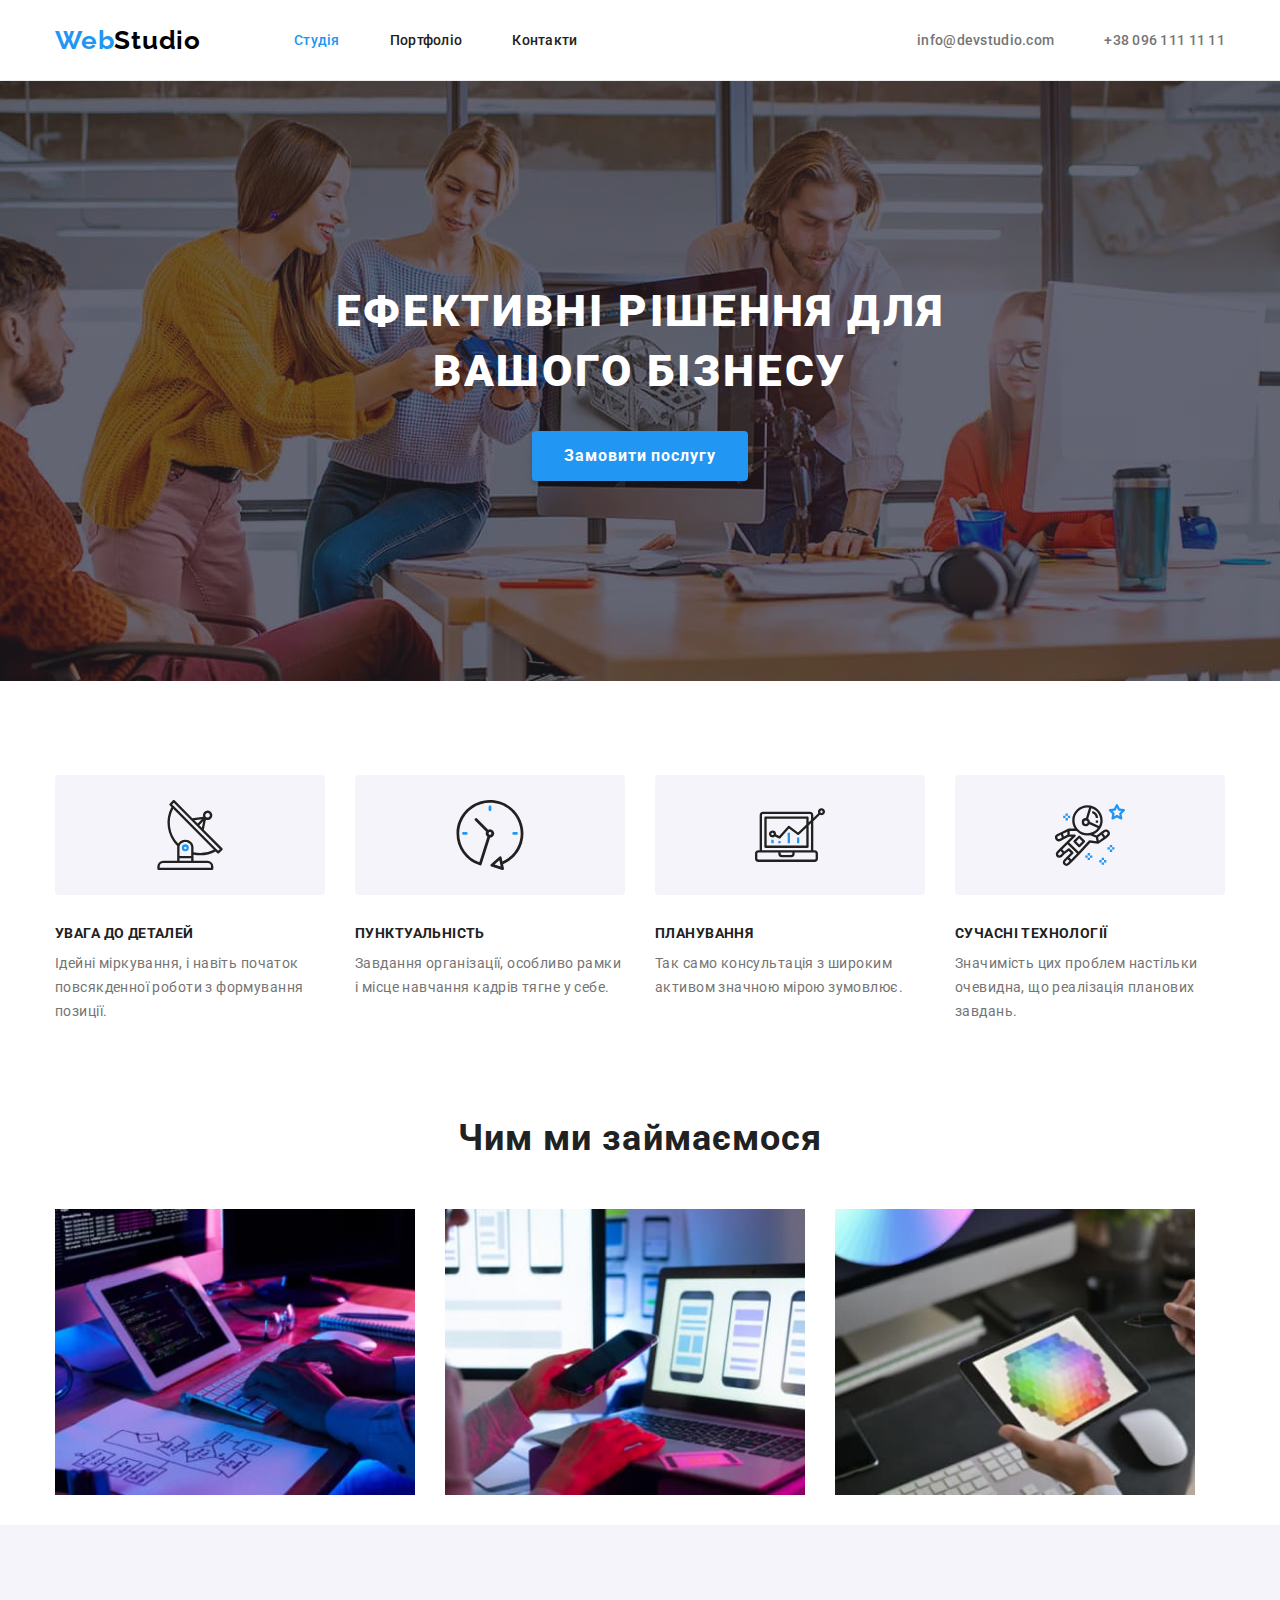
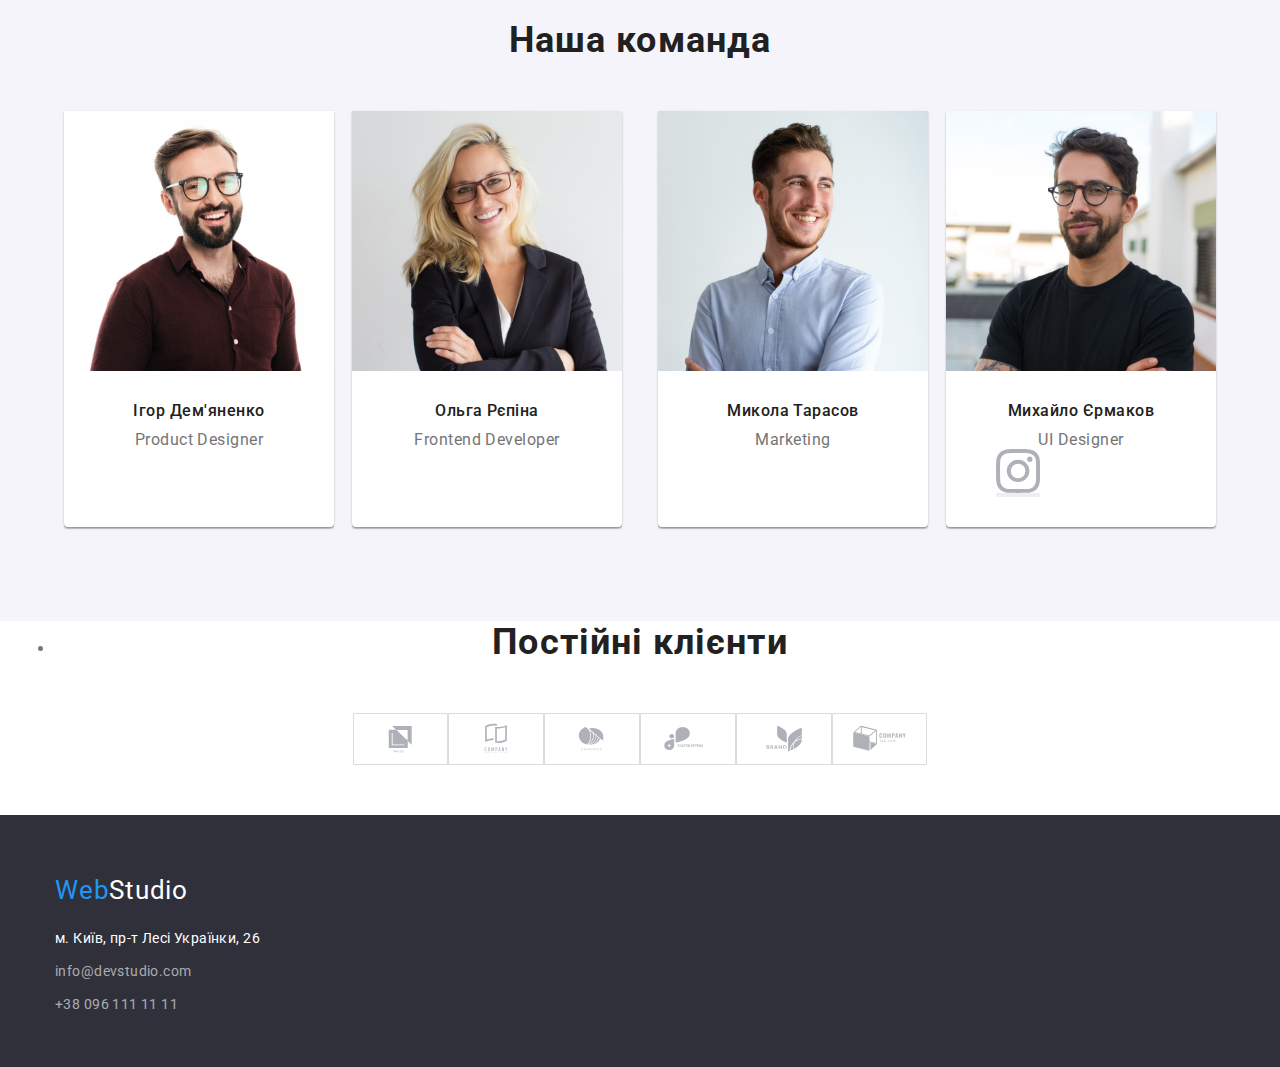
==== index.html @ 3eaad66e "ушел домой" ====
<!DOCTYPE html>
<html lang="uk">

<head>
    <meta charset="UTF-8">
    <meta http-equiv="X-UA-Compatible" content="IE=edge">
    <meta name="viewport" content="width=device-width, initial-scale=1.0">
    <title>home-work4</title>

    <link rel="preconnect" href="https://fonts.googleapis.com">
    <link rel="preconnect" href="https://fonts.gstatic.com" crossorigin>
    <link
        href="https://fonts.googleapis.com/css2?family=Raleway:wght@700&family=Roboto:wght@400;500;700;900&display=swap"
        rel="stylesheet">
    <link rel="stylesheet"
        href="https://cdnjs.cloudflare.com/ajax/libs/modern-normalize/1.1.0/modern-normalize.min.css">
    <link rel="stylesheet" href="./css/styles.css" />
</head>

<body>
    <!-- Шапка та навігація -->
    <header class="header">
        <div class="container header-container">
            <nav class="header-nav">
                <a class="header-logo link" href="index.html">
                    Web<span class="header-studio link">Studio</span>
                </a>
                <ul class="site-nav list">
                    <li class="item"><a class="header-list-link header-link link list-aktive-link kurent"
                            href="./">Студія</a></li>
                    <li class="item"><a class="header-list-link header-link link list-aktive-link"
                            href="./portfolio.html">Портфоліо</a></li>
                    <li class="item"><a class="header-list-link header-link link list-aktive-link"
                            href="#contakts">Контакти</a></li>
                </ul>
            </nav>
            <ul class="header-contakt list">
                <li class="item "> <a class="header-mail-link header-list-link item header-link link list-aktive-link"
                        href="mail:info@devstudio.com"> info@devstudio.com</a></li>
                <li class="item"> <a class="header-tel-link header-list-link item  header-link link list-aktive-link"
                        href="tel:+380961111111">+38 096 111 11
                        11</a></li>
            </ul>
        </div>
    </header>
    <main>
        
        <section class="hero">
<div class="geroy">
            <h1 class="hero-title">Ефективні рішення для вашого бізнесу</h1>
            <button class="hero-buton button carts-button" type="button">Замовити послугу</button>
    </div>
            </div>
        </section>
        <section class="about section">
            <div class="container">
                <ul class="about-list list">
                    <li class="item list-item icon-antenna">
                        <h3 class="about-list-text">УВАГА ДО ДЕТАЛЕЙ</h3>
                        <p class="about-list-text2">Ідейні міркування, і навіть початок повсякденної роботи з формування
                            позиції.</p>
                    </li>
                    <li class="item list-item icon-clock">
                        <h3 class="about-list-text">ПУНКТУАЛЬНІСТЬ</h3>
                        <p class="about-list-text2">Завдання організації, особливо рамки і місце навчання кадрів тягне у
                            себе.</p>
                    </li>
                    
                    <li class="item list-item icon-diagram">
                        <h3 class="about-list-text">ПЛАНУВАННЯ</h3>
                        <p class="about-list-text2">Так само консультація з широким активом значною мірою зумовлює.</p>
                    </li>
                    <li class="item list-item icon-astronaut">
                        <h3 class="about-list-text">СУЧАСНІ ТЕХНОЛОГІЇ</h3>
                        <p class="about-list-text2">Значимість цих проблем настільки очевидна, що реалізація планових
                            завдань.</p>
                    </div> 
                </li>
                </ul>
        </section>
        <section class="devaise ">
            <div class="container">
                <h2 class="name-comands-text">Чим ми займаємося</h2>
                <ul class=" list">
                    <li class="devaise-list-text">
                        <div class="img">
                        <img class="devaise-list-img" src="./images/img1.jpg" alt="робота за комп'ютером" width="370"
                            height="294">
                    </div>
                    <div class="img">
                        <img class="devaise-list-img" src="./images/img2.jpg" alt="синхронізація ПК і тел" width="370"
                            height="294">
                    </div>
                    <div class="img">
                        <img class="devaise-list-img" src="./images/img3.jpg" alt="спектр" width="370" height="294">
                        </div>
                    </li>
                </ul>
            </div>
        </section>
        <section class="name-comands section">
            <div class="container">
                <h2 class="name-comands-text">Наша команда</h2>
                <ul class="name-comands-list list">
                    <li class="name-comands-programist">
                        <img class="name-comands-img" src="./images/Designer.jpg" alt="перший-член-команди" width="270">
                        <div class="container-commands-cart">
                            <h3 class="name-programist">Ігор Дем'яненко</h3>
                            <p class="name-profesion icon">Product Designer</p>
                        </div>

                    </li>
                

                
                    <li class="name-comands-programist">
                        <img class="name-comands-img" src="./images/Developer.jpg" alt="другий-член-команди"
                            width="270">
                        <div class="container-commands-cart">
                            <h3 class="name-programist">Ольга Рєпіна</h3>
                            <p class="name-profesion">Frontend Developer</p>
                        </div>
                    </li>
               


                
                    <li>
                    <li class="name-comands-programist">
                        <img class="name-comands-img" src="./images/Marketing.jpg" alt="третій-член-команди"
                            width="270">
                        <div class="container-commands-cart">
                            <h3 class="name-programist">Микола Тарасов</h3>
                            <p class="name-profesion">Marketing</p>
                        </div>
                    </li>
                

                
                    <li class="name-comands-programist">
                        <img class="name-comands-img" src="./images/UI-Designer.jpg" alt="четвертий-член-команди" width="270">
                        <div class="container-commands-cart">
                            <h3 class="name-programist">Михайло Єрмаков</h3>
                            <p class="name-profesion">UI Designer</p>
                            <ul>
                            <button class="buton">
                                <svg class="buton-icon">
                                    <use href="./images/sotset.svg#iconinstagram-2"></use>
                                </svg>
                            </button>
                        </ul>
                        </div>
                    </li>
                </ul>
            </div>
        </section>
        
<section>
    <div class="container">
        
    <li>
        <h2 class="name-comands-text">Постійні клієнти</h2>
    </li>
    <ul class="client-list list">
    <li class="item">
        <img src="./images/Client 1.svg" alt="">
    </li>
    <li class="item">
        <img src="./images/Client 2.svg" alt="">
    </li>
    <li class="item">
        <img src="./images/Client 3.svg" alt="">
    </li>
    <li class="item">
        <img src="./images/Client 4.svg" alt="">
    </li>
    <li class="item">
        <img src="./images/Client 5.svg" alt="">
    </li>
    <li class="item">
        <img src="./images/Client 6.svg" alt="">
    </li>
    
</ul>
</div>
</section>

    </main>
    <footer class="footer">
        <div class="container">
            <a class="footer-logo link" href="index.html">
                Web<span class="footer-logo-studio">Studio</span>
            </a>
            <address id="contakts" class="footer-adres">
                <ul class="footer-ul list">
                    <li class="item"><a class="footer-list-item list-aktive-link link"
                            href="https://goo.gl/maps/NmpcZfHMNgNycroPA">м.
                            Київ,
                            пр-т Лесі Українки, 26</a></li>
                    <li class="item"><a class="footer-item list-aktive-link link"
                            href="mail:info@devstudio.com">info@devstudio.com</a>
                    </li >
                    <li class="item" ><a class="footer-item list-aktive-link link" href="tel:+380961111111">+38 096 111 11 11</a></li>
                </ul>
            </address>
        </div>
    </footer>
</body>

</html>
---- css/styles.css ----
:root {
  --bg-header-color: #fff;
  --text-section-footer-color: #fff;
  --bg-color: #f5f5f5;
  --bg-screan-footer-color: #2f303a;
  --focus-color: #2196f3;
  --accent-color: #2196f3;
  --o-nas-color: #757575;
  --title-text-color: #212121;
  --comands-color: #f5f4fa;
  --logo-studia-color: #0000;
  --header-studio-color: #000000;
   --border-cards-color: #EEEEEE;
  }
 body {
   font-family: 'Roboto' , sans-serif ;
   background-color: #fff;
   color: #757575;
  }
/* header */
.list {
  list-style-type: none;
  padding: 0;
  margin: 0;
}
.container{
  padding-left: 15px;
  padding-right: 15px;
  width: 1200px;
  margin-left: auto;
  margin-right: auto;
}
h1, h2, h3, p {
  margin-top: 0;
  margin-bottom: 0;
}
.header {
  border-bottom: 1px solid #ECECEC;
}
  .header-nav{
display: flex;
align-items:center ;

  }
 
.header-container {
  display: flex;
align-items:center ;
}

.header-contakt {
  display: flex;
  margin-left: auto;
}

.header-contakt .item + .item {
  margin-left: 50px;
}
.site-nav{
  display: flex;
  margin-left: 93px;
}
.site-nav .item + .item{
 
  margin-left: 50px;
}
.site-nav .header-list-link {
  display: block;
 padding-top: 32px;
 padding-bottom: 32px;
}


.button {
  cursor: pointer;
}
.header-logo {
  font-family: "Raleway", sans-serif;
  font-weight: 700;
  font-size: 26px;
  line-height: calc(31 / 26);
  letter-spacing: 0.03em;
  color: var(--accent-color);
}

.header-studio {
  color: var(--header-studio-color);
}
.link {
  text-decoration: none;
}
img {
    display: block;
    max-width: 100%;
    height: auto;
}

.section {
  padding-top: 94px;
  padding-bottom: 94px;
}
.header-list-link {
  font-weight: 500;
  font-size: 14px;
  line-height: calc(16 / 14);
  letter-spacing: 0.02em;
  color: var(--title-text-color);
}
.list-aktive-link:hover,
.list-aktive-link:focus {
  color: var(--focus-color);
}
.kurent {
  color: var(--focus-color);
}

.header-tel-link {
  font-weight: 500;
  font-size: 14px;
  line-height: calc(16 / 14);
  letter-spacing: 0.02em;
  color: var(--o-nas-color);
}
.header-mail-link {
  font-weight: 500;
  font-size: 14px;
  line-height: calc(16 / 14);
  letter-spacing: 0.02em;
  color: var(--o-nas-color); */
}
/* Заголовок */
.hero {
  text-align: center;
  padding-top: 200px;
  padding-bottom: 200px;
 background: var(--bg-screan-footer-color);

    height: 600px;
    max-width: 1600px;
    margin-left: auto;
    margin-right: auto;
    background-position: center;
    background-repeat: no-repeat;
    background-image: linear-gradient(rgba(47, 48, 58, 0.4),rgba(47, 48, 58, 0.4)),url(../images/geroy.jpg)
}
.hero-title {
  width: 694px;
  margin: 0 auto;
  margin-bottom: 30px;
  font-weight: 900;
  font-size: 44px;
  line-height: calc(60 / 44);
  letter-spacing: 0.06em;
  text-transform: uppercase;
  color: var(--bg-header-color);
}
.hero-buton {
  padding: 10px 32px;
  font-weight: 700;
  font-size: 16px;
  line-height: 30px;
  align-items: center;
  letter-spacing: 0.06em;
  color: #FFFFFF;
  background: #2196F3;
  box-shadow: 0px 4px 4px rgba(0, 0, 0, 0.15);
  border-radius: 4px;
  border: none;
}

/* УВАГА ДО ДЕТАЛЕЙ */

.about-list{
display: flex;

}
.about-list .item:not(:last-child) {
margin-right: 30px;
}
.about-list .item{
  flex-basis: calc((100% - 90px) / 3);
}
.list-item::before{
display:block;
content:"" ;
height: 120px;
background-size: 70px;
background-repeat: no-repeat;
background-position: center;
background-color: #F5F4FA;
border-radius: 4px;
margin-bottom: 30px;
}
.icon-antenna::before{
  background-image:url(../images/antenna\ 1.svg)
}
.icon-clock::before{
  background-image: url(../images/clock\ 1.svg);
}
.icon-diagram::before{
  background-image: url(../images/diagram\ 1.svg);
}
.icon-astronaut::before{
  background-image: url(../images/astronaut\ 1.svg);
}
.about-list-text {
  margin-bottom: 10px;
  font-weight: 700;
  font-size: 14px;
  line-height: calc(16 / 14);
  letter-spacing: 0.03em;
  text-transform: uppercase;
  color: var(--title-text-color);
}
.about-list-text2 {
  margin-top: 0px;
  font-weight: 400;
  font-size: 14px;
  line-height: calc(24 / 14);
  letter-spacing: 0.03em;
 color:var(--o-nas-color)
  /* Чим ми займаємося */
}
.devaise-lis {
  font-weight: 700;
  font-size: 36px;
  line-height: calc(42 / 36);
  text-align: center;
  letter-spacing: 0.03em;
  color: var(--title-text-color);
}
.img {
margin-right: 30px;
box-sizing: border-box;
}
/* Наша команда */
.name-comands{
  background:var(--comands-color)
}

.name-comands-text {
  margin-bottom: 50px;
  height: 42px;
  font-weight: 700;
  font-size: 36px;
  line-height: calc(42 / 36);
  text-align: center;
  letter-spacing: 0.03em;
  color: var(--title-text-color);
}
.devaise-list-text{
  display: flex;
}

.name-comands-list {
  display: flex;
  justify-content: space-around;
  flex-direction: row;
}
.devaise-list-img{
  padding-bottom: 30px;
}
.container-commands-cart{
padding: 30px 10px;
}

.name-programist {
  margin-bottom: 10px;
  font-weight: 500;
  font-size: 16px;
  line-height: calc(19 / 16);
  text-align: center;
  letter-spacing: 0.03em;
  color: var(--title-text-color);
}
.name-profesion {
  font-size: 16px;
  line-height: calc(19 / 16);
  text-align: center;
  letter-spacing: 0.03em;
  color: var(--o-nas-color);
}
.name-comands-img{
}
.name-comands-programist {
  width: 270px;
  background: var(--bg-header-color);
  box-shadow: 0px 1px 3px rgba(0, 0, 0, 0.12), 0px 1px 1px rgba(0, 0, 0, 0.14),
    0px 2px 1px rgba(0, 0, 0, 0.2);
  border-radius: 0px 0px 4px 4px;
}
/* footer */
.footer {
  height: 252px;
  padding-top: 60px;
  padding-bottom: 60px;
  background: var(--bg-screan-footer-color);
}
.footer-logo {
  
  font-size: 26px;
  line-height: calc(31 / 26);
  letter-spacing: 0.03em;
  color: var(--accent-color);

}
.footer-logo-studio {
  color: var(--bg-header-color);
}
.footer-ul{
  list-style-type: none;
  padding: 0;
  margin: 0;
}
.footer-ul .item + .item {
  margin-top: 9px;
}
.footer-adres {
  margin-top: 20px;
}
.footer-list-item {
   font-style: normal;
  font-weight: 400;
  font-size: 14px;
  line-height: calc(24 / 14);
  letter-spacing: 0.03em;
  color: var(--text-section-footer-color);
}
.footer-item {
  font-style: normal;
  font-weight: 400;
  font-size: 14px;
  line-height: 24px;
  letter-spacing: 0.03em;
  color: rgba(255, 255, 255, 0.6);
}

/* Поттфолио */
.portfolio-blok{
  display: flex;
  flex-wrap: wrap;
}
.portholio-item {
  max-width: calc((100% - 60px)/3);
  margin-right: 30px;
}
.portholio-item:nth-child(n+4) {
  margin-top: 30px;
}
.portholio-item:nth-child(3n){
   margin-right: 0;
}


.visually-hidden {
    position: absolute;
    white-space: nowrap;
    width: 1px;
    height: 1px;
    overflow: hidden;
    border: 0;
    padding: 0;
    clip: rect(0 0 0 0);
    clip-path: inset(50%);
    margin: -1px;
  }
  .client-list{
  display: flex;
  justify-content: space-around;
  width: 575px;
  margin-bottom: 50px;
  margin-left: auto;
  margin-right: auto;
    

    }
    .button-portholio{
padding: 6px 22px;
border-radius: 4px;
border: none;
    }
 
.button-portholio:hover,
.button-portholio:focus {
    background-color: var(--focus-color);
    color: var(--bg-header-color);
    box-shadow: 0px 3px 1px rgba(0, 0, 0, 0.1), 0px 1px 2px rgba(0, 0, 0, 0.08), 0px 2px 2px rgba(0, 0, 0, 0.12);
    
}

.button-portholio {
    padding: 6px 22px;
    background-color: var(--comands-color);
    border-radius: 4px;
    border: none;
    font-weight: 500;
    font-size: 16px;
    line-height: 1.62;
    text-align: center;
    letter-spacing: 0.03em;
    color: var(--title-text-color);
    }
    {
  .all 
    padding: 6px 25px;
  }
.carts-button:hover,
.carts-button:focus {
  color: var(--bg-header-color);
  background: var(--accent-color);
  background: #188CE8;
  box-shadow: 0px 4px 4px rgba(0, 0, 0, 0.15);
  border-radius: 4px;
box-shadow: 0px 4px 4px rgba(0, 0, 0, 0.15);
border-radius: 4px
}
.commands-list-item {
  background-color: var(--bg-header-color);
  box-shadow: 0px 1px 3px rgba(0, 0, 0, 0.12), 0px 1px 1px rgba(0, 0, 0, 0.14),
    0px 2px 1px rgba(0, 0, 0, 0.2);
  border-radius: 0px 0px 4px 4px;
}
.container-cards{

 padding: 20px 24px;
 border: 1px solid var(--border-cards-color);
  border-top: none;
}
.poster-text {
  margin-bottom: 4px;
  font-weight: 700;
  font-size: 18px;
  line-height: calc(36 / 18);
  letter-spacing: 0.06em;
  color: var(--title-text-color);
}
.poster-text2 {
  font-size: 16px;
  line-height: calc(30 / 16);
  letter-spacing: 0.03em;
  color: var(--o-nas-color);
}
.flex-container{
  display: flex;
  padding: 300px;
}
.buton{
  padding: 0;
  border: none;
}
.buton-icon{
  width: 44px;
  height: 44px;
  background: #FFFFFF;
  
}
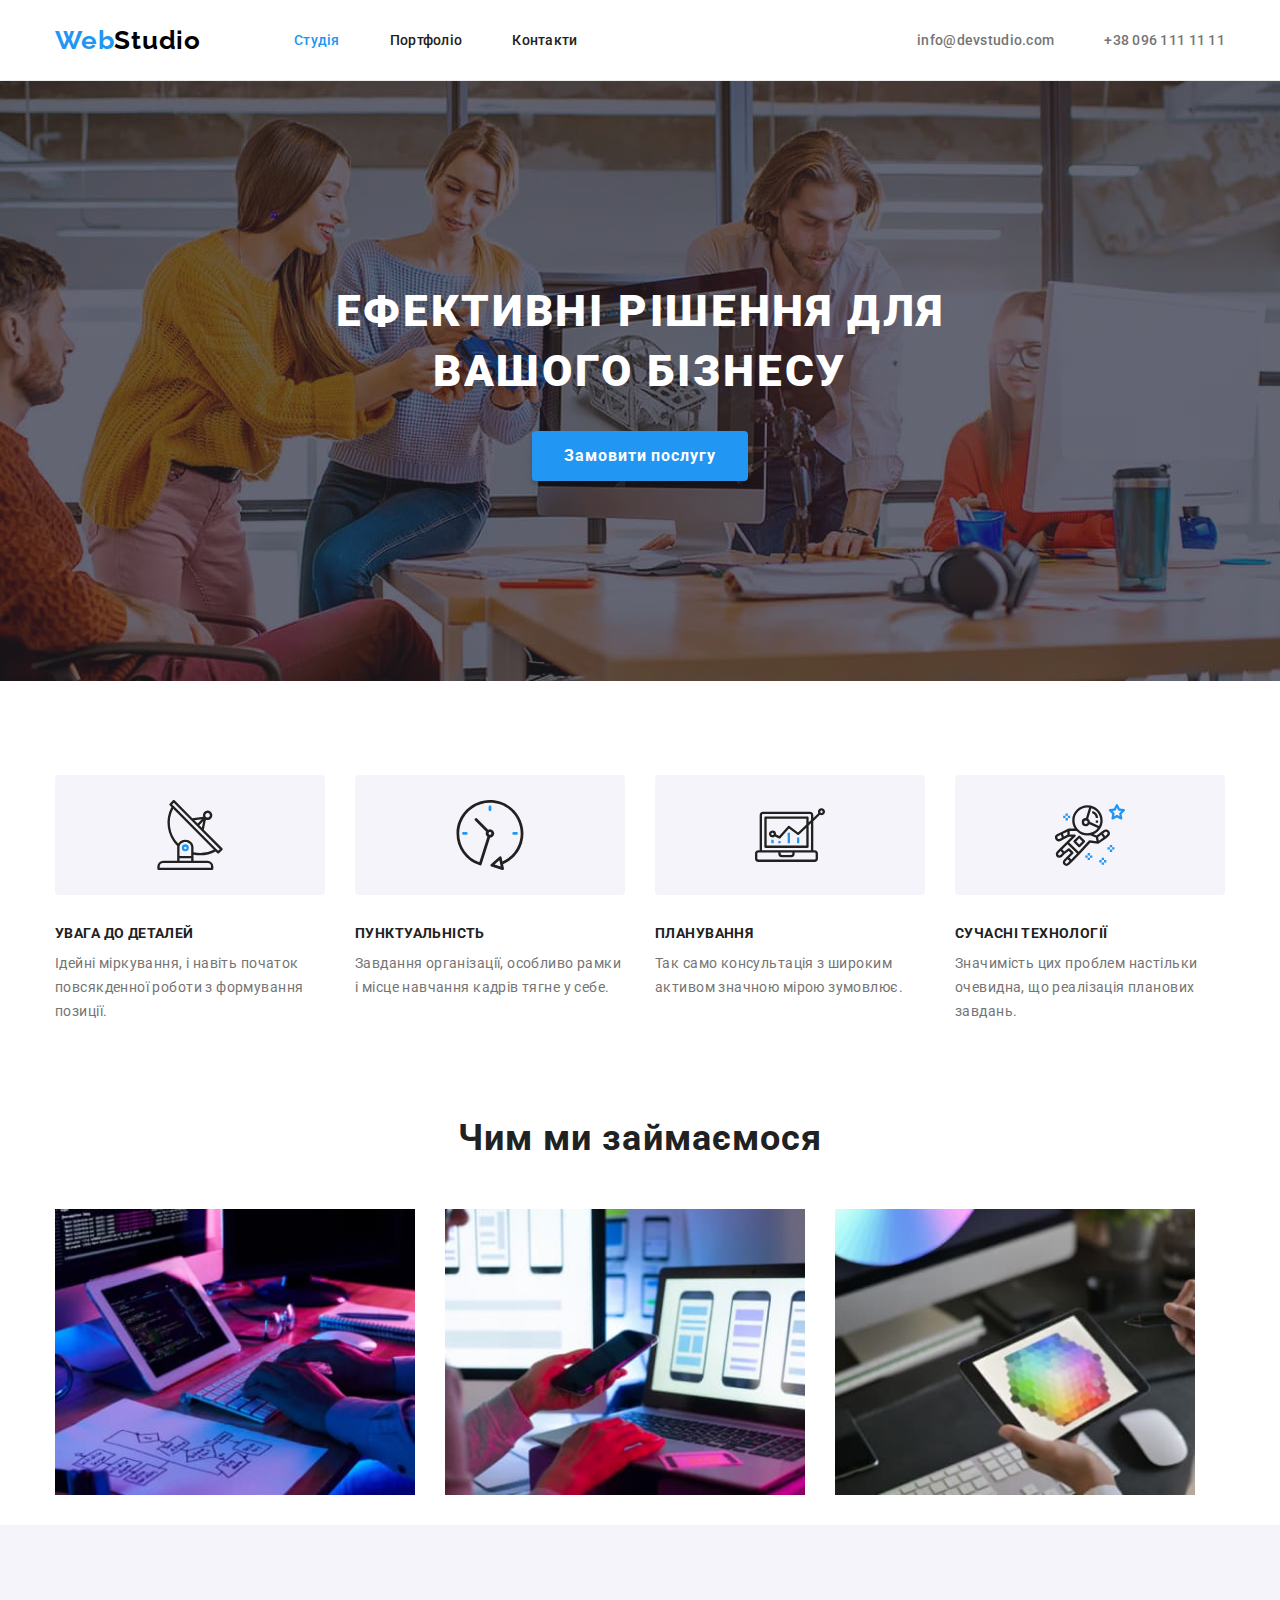
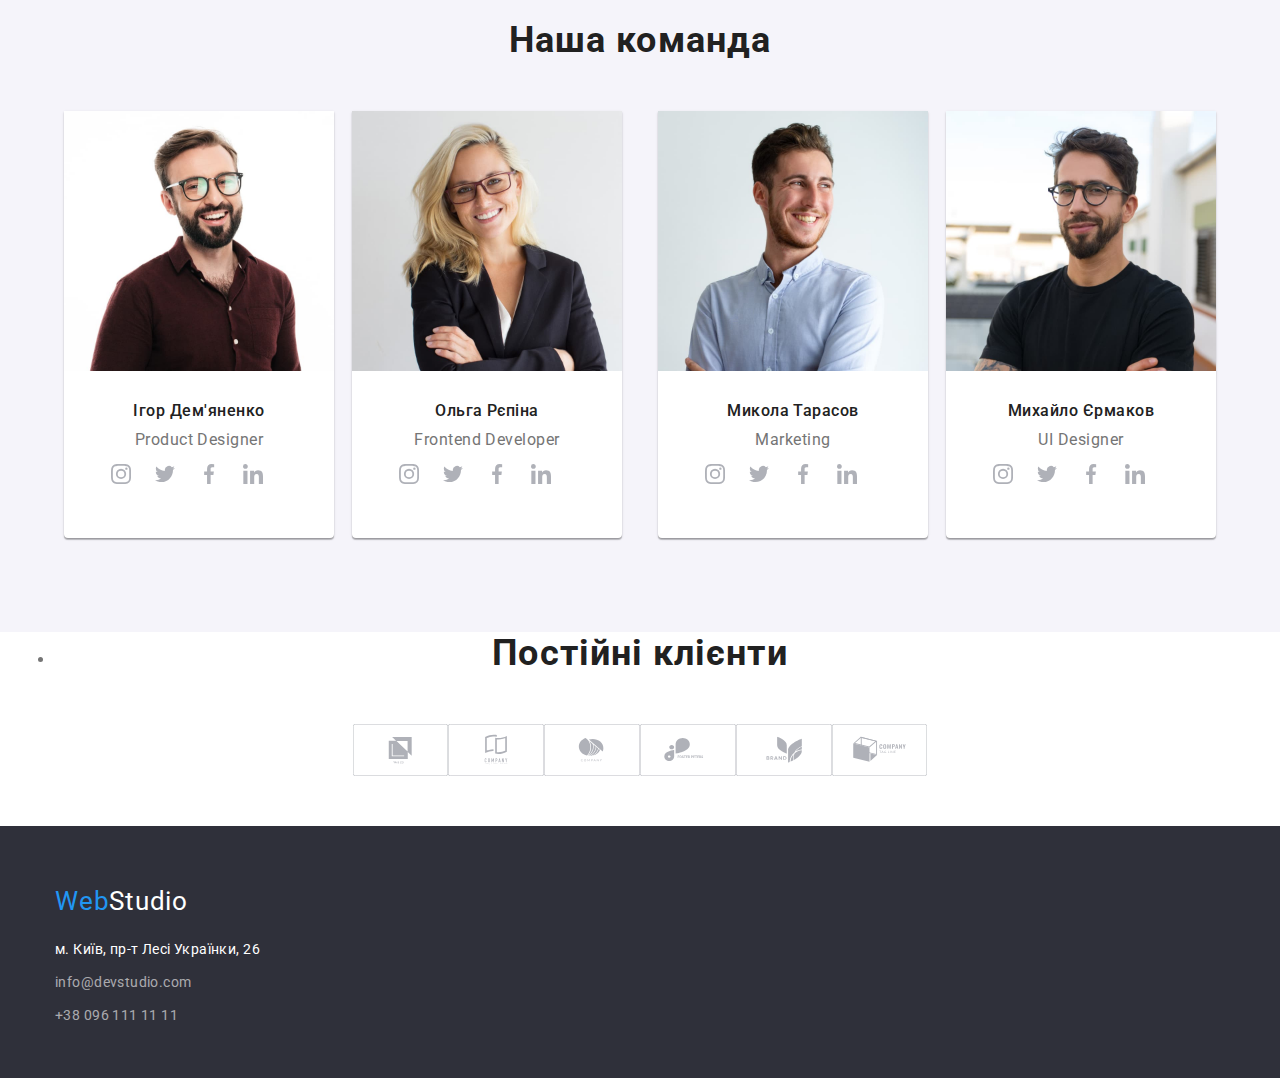
==== commit 7fa9d303: "ва" ====
--- a/index.html
+++ b/index.html
@@ -107,6 +107,28 @@
                         <div class="container-commands-cart">
                             <h3 class="name-programist">Ігор Дем'яненко</h3>
                             <p class="name-profesion icon">Product Designer</p>
+                              <ul class="sotset list">
+                            <li class="soset-li">
+                                <svg class="sotset-icon">
+                                    <use href="./images/sotset.svg#iconinstagram-2"></use>
+                                </svg>
+                            </li>
+                            <li class="soset-li" >
+                                <svg class="sotset-icon">
+                                    <use href="./images/sotset.svg#icontwitter-1"></use>
+                                </svg>
+                            </li>
+                            <li class="soset-li">
+                                <svg class="sotset-icon">
+                                    <use href="./images/sotset.svg#iconfacebook-1"></use>
+                                </svg>
+                            </li>
+                            <li class="soset-li">
+                                <svg class="sotset-icon">
+                                    <use href="./images/sotset.svg#iconlinkedin-1"></use>
+                                </svg>
+                            </li>
+                        </ul>
                         </div>
 
                     </li>
@@ -119,6 +141,28 @@
                         <div class="container-commands-cart">
                             <h3 class="name-programist">Ольга Рєпіна</h3>
                             <p class="name-profesion">Frontend Developer</p>
+                              <ul class="sotset list">
+                            <li class="soset-li">
+                                <svg class="sotset-icon">
+                                    <use href="./images/sotset.svg#iconinstagram-2"></use>
+                                </svg>
+                            </li>
+                            <li class="soset-li" >
+                                <svg class="sotset-icon">
+                                    <use href="./images/sotset.svg#icontwitter-1"></use>
+                                </svg>
+                            </li>
+                            <li class="soset-li">
+                                <svg class="sotset-icon">
+                                    <use href="./images/sotset.svg#iconfacebook-1"></use>
+                                </svg>
+                            </li>
+                            <li class="soset-li">
+                                <svg class="sotset-icon">
+                                    <use href="./images/sotset.svg#iconlinkedin-1"></use>
+                                </svg>
+                            </li>
+                        </ul>
                         </div>
                     </li>
                
@@ -132,6 +176,28 @@
                         <div class="container-commands-cart">
                             <h3 class="name-programist">Микола Тарасов</h3>
                             <p class="name-profesion">Marketing</p>
+                              <ul class="sotset list">
+                            <li class="soset-li">
+                                <svg class="sotset-icon">
+                                    <use href="./images/sotset.svg#iconinstagram-2"></use>
+                                </svg>
+                            </li>
+                            <li class="soset-li" >
+                                <svg class="sotset-icon">
+                                    <use href="./images/sotset.svg#icontwitter-1"></use>
+                                </svg>
+                            </li>
+                            <li class="soset-li">
+                                <svg class="sotset-icon">
+                                    <use href="./images/sotset.svg#iconfacebook-1"></use>
+                                </svg>
+                            </li>
+                            <li class="soset-li">
+                                <svg class="sotset-icon">
+                                    <use href="./images/sotset.svg#iconlinkedin-1"></use>
+                                </svg>
+                            </li>
+                        </ul>
                         </div>
                     </li>
                 
@@ -142,12 +208,27 @@
                         <div class="container-commands-cart">
                             <h3 class="name-programist">Михайло Єрмаков</h3>
                             <p class="name-profesion">UI Designer</p>
-                            <ul>
-                            <button class="buton">
-                                <svg class="buton-icon">
-                                    <use href="./images/sotset.svg#iconinstagram-2"></use>
-                                </svg>
-                            </button>
+                            <ul class="sotset list">
+                            <li class="soset-li">
+                                <svg class="sotset-icon">
+                                    <use href="./images/sotset.svg#iconinstagram-2"></use>
+                                </svg>
+                            </li>
+                            <li class="soset-li" >
+                                <svg class="sotset-icon">
+                                    <use href="./images/sotset.svg#icontwitter-1"></use>
+                                </svg>
+                            </li>
+                            <li class="soset-li">
+                                <svg class="sotset-icon">
+                                    <use href="./images/sotset.svg#iconfacebook-1"></use>
+                                </svg>
+                            </li>
+                            <li class="soset-li">
+                                <svg class="sotset-icon">
+                                    <use href="./images/sotset.svg#iconlinkedin-1"></use>
+                                </svg>
+                            </li>
                         </ul>
                         </div>
                     </li>
--- a/css/styles.css
+++ b/css/styles.css
@@ -279,6 +279,25 @@
   text-align: center;
   letter-spacing: 0.03em;
   color: var(--o-nas-color);
+}
+.sotset{
+  display: flex;
+  margin-top:auto;
+  margin-left: auto;
+ justify-content: center;
+  height: auto;
+  /* outline: 1px solid red; */
+}
+.soset-li{
+  display: flex;
+  margin-top: 15px;
+  height: 44px;
+  width: 44px;
+}
+.sotset-icon{
+  
+  width: 20px;
+  height: 20px;
 }
 .name-comands-img{
 }
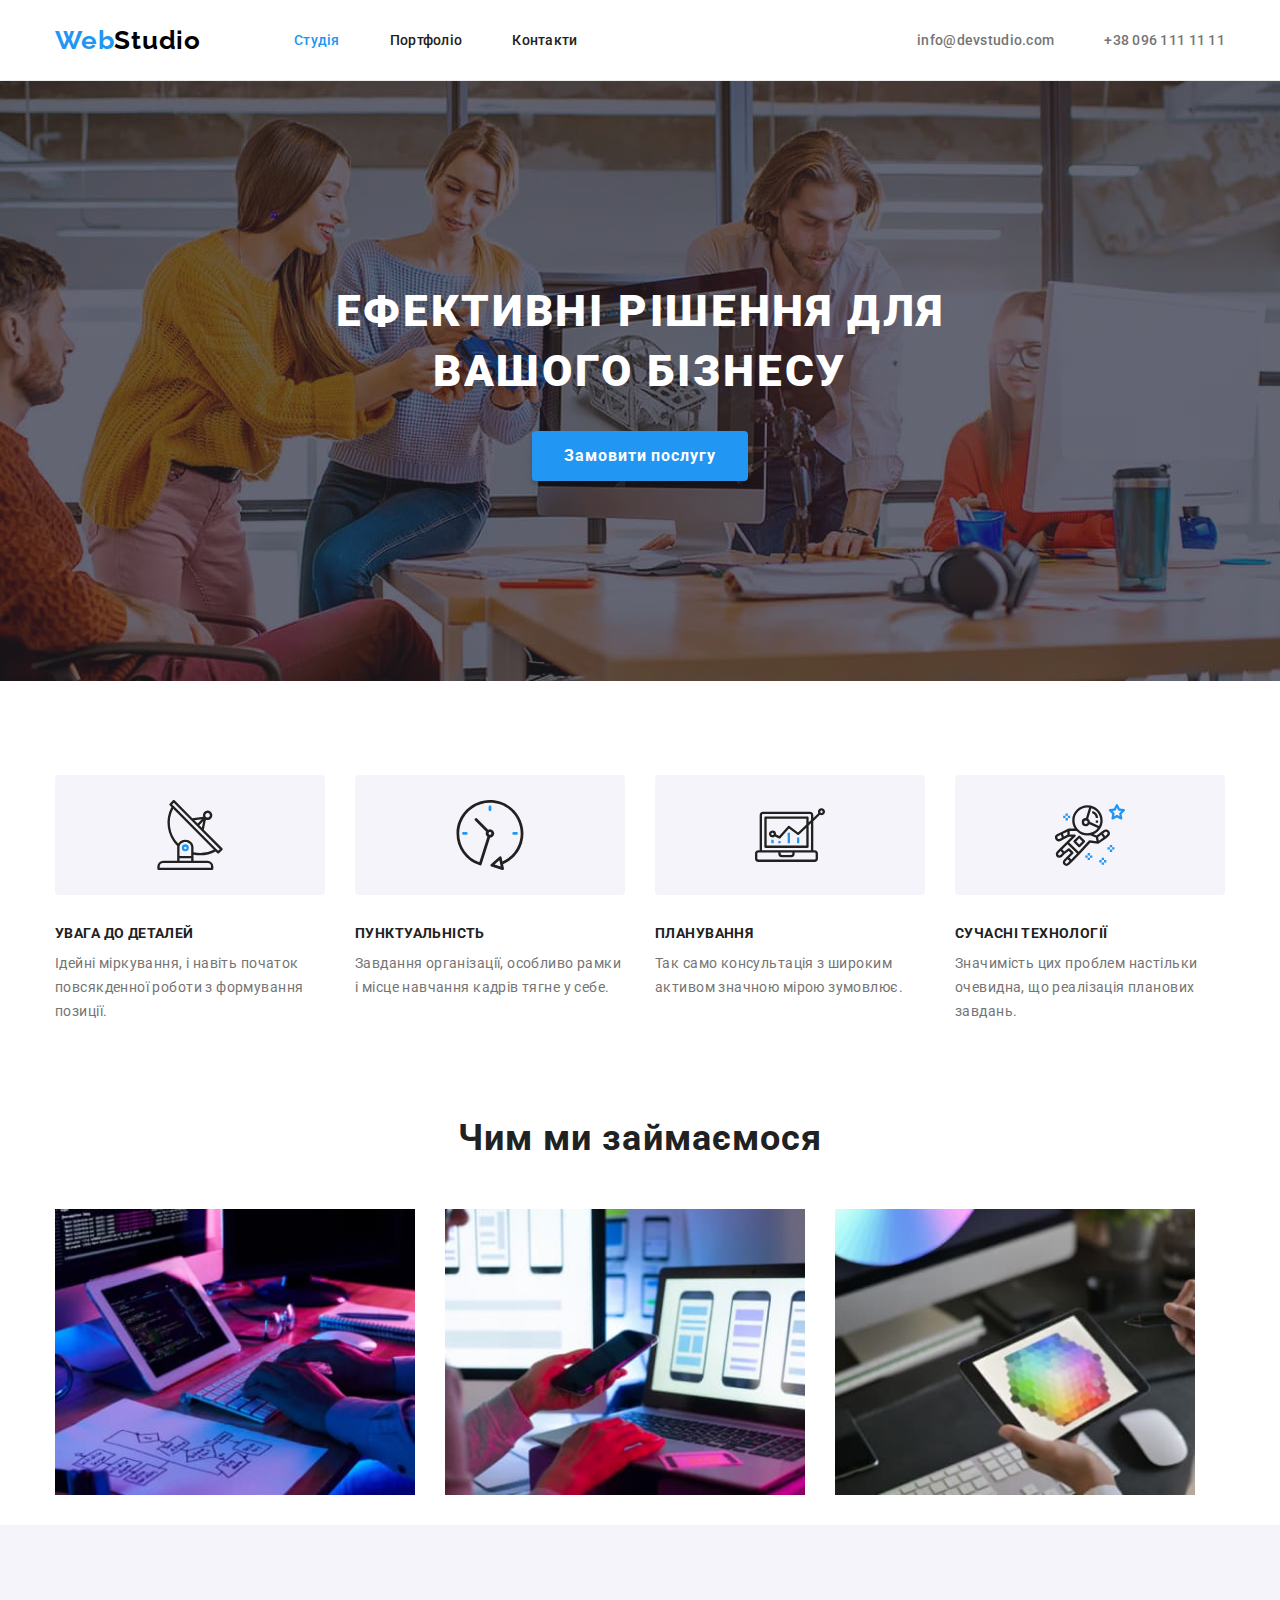
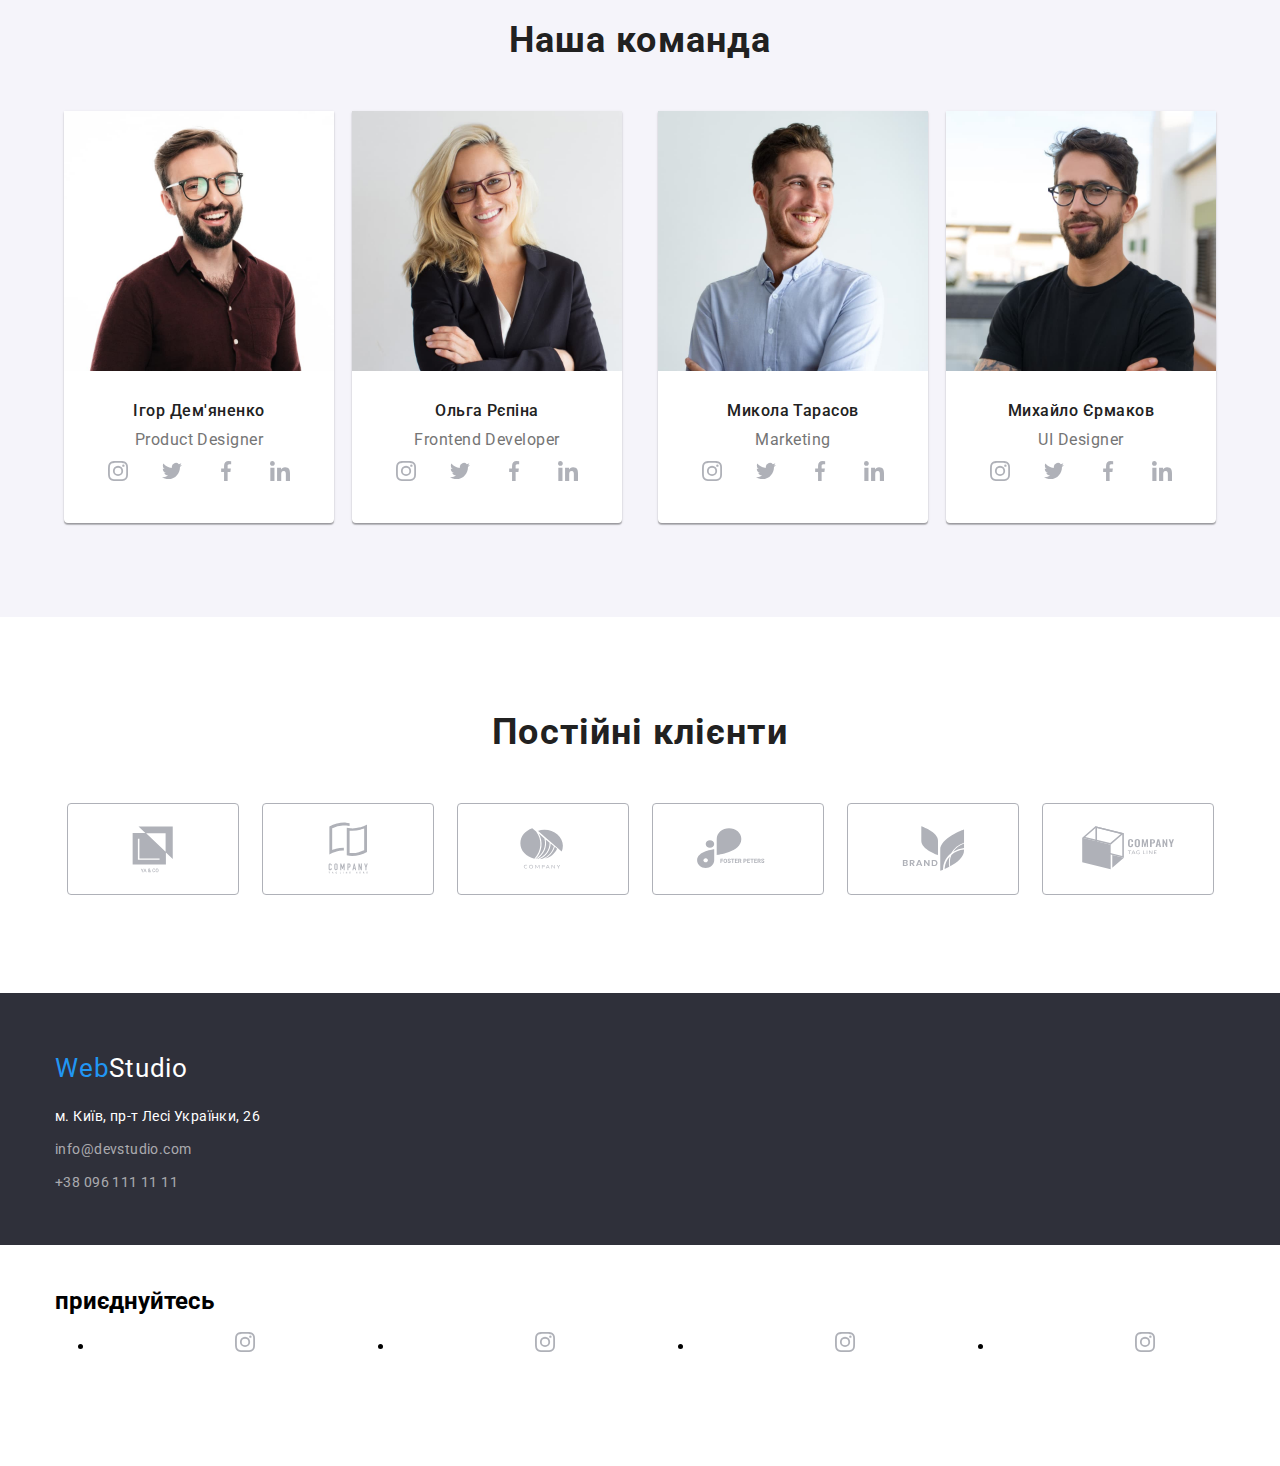
==== commit 22d8c8e0: "e" ====
--- a/index.html
+++ b/index.html
@@ -44,12 +44,12 @@
         </div>
     </header>
     <main>
-        
+
         <section class="hero">
-<div class="geroy">
-            <h1 class="hero-title">Ефективні рішення для вашого бізнесу</h1>
-            <button class="hero-buton button carts-button" type="button">Замовити послугу</button>
-    </div>
+            <div class="geroy">
+                <h1 class="hero-title">Ефективні рішення для вашого бізнесу</h1>
+                <button class="hero-buton button carts-button" type="button">Замовити послугу</button>
+            </div>
             </div>
         </section>
         <section class="about section">
@@ -65,7 +65,7 @@
                         <p class="about-list-text2">Завдання організації, особливо рамки і місце навчання кадрів тягне у
                             себе.</p>
                     </li>
-                    
+
                     <li class="item list-item icon-diagram">
                         <h3 class="about-list-text">ПЛАНУВАННЯ</h3>
                         <p class="about-list-text2">Так само консультація з широким активом значною мірою зумовлює.</p>
@@ -74,9 +74,9 @@
                         <h3 class="about-list-text">СУЧАСНІ ТЕХНОЛОГІЇ</h3>
                         <p class="about-list-text2">Значимість цих проблем настільки очевидна, що реалізація планових
                             завдань.</p>
-                    </div> 
-                </li>
-                </ul>
+            </div>
+            </li>
+            </ul>
         </section>
         <section class="devaise ">
             <div class="container">
@@ -84,15 +84,15 @@
                 <ul class=" list">
                     <li class="devaise-list-text">
                         <div class="img">
-                        <img class="devaise-list-img" src="./images/img1.jpg" alt="робота за комп'ютером" width="370"
-                            height="294">
-                    </div>
-                    <div class="img">
-                        <img class="devaise-list-img" src="./images/img2.jpg" alt="синхронізація ПК і тел" width="370"
-                            height="294">
-                    </div>
-                    <div class="img">
-                        <img class="devaise-list-img" src="./images/img3.jpg" alt="спектр" width="370" height="294">
+                            <img class="devaise-list-img" src="./images/img1.jpg" alt="робота за комп'ютером"
+                                width="370" height="294">
+                        </div>
+                        <div class="img">
+                            <img class="devaise-list-img" src="./images/img2.jpg" alt="синхронізація ПК і тел"
+                                width="370" height="294">
+                        </div>
+                        <div class="img">
+                            <img class="devaise-list-img" src="./images/img3.jpg" alt="спектр" width="370" height="294">
                         </div>
                     </li>
                 </ul>
@@ -107,68 +107,77 @@
                         <div class="container-commands-cart">
                             <h3 class="name-programist">Ігор Дем'яненко</h3>
                             <p class="name-profesion icon">Product Designer</p>
-                              <ul class="sotset list">
-                            <li class="soset-li">
-                                <svg class="sotset-icon">
-                                    <use href="./images/sotset.svg#iconinstagram-2"></use>
-                                </svg>
-                            </li>
-                            <li class="soset-li" >
-                                <svg class="sotset-icon">
-                                    <use href="./images/sotset.svg#icontwitter-1"></use>
-                                </svg>
-                            </li>
-                            <li class="soset-li">
-                                <svg class="sotset-icon">
-                                    <use href="./images/sotset.svg#iconfacebook-1"></use>
-                                </svg>
-                            </li>
-                            <li class="soset-li">
-                                <svg class="sotset-icon">
-                                    <use href="./images/sotset.svg#iconlinkedin-1"></use>
-                                </svg>
-                            </li>
-                        </ul>
-                        </div>
-
-                    </li>
-                
-
-                
+                            <ul class="sotset list">
+                                <li class="social-item">
+                                    <a class="link" href="https://www.instagram.com/">
+                                        <svg class="sotset-icon" width="20px" height="20px">
+                                            <use href="./images/sotset.svg#icon-instagram"></use>
+                                        </svg>
+                                    </a>
+                                </li>
+                                <li class="social-item">
+                                    <a class="link" href="https://twitter.com/">
+                                        <svg class="sotset-icon" width="20px" height="20px">
+                                            <use href="./images/sotset.svg#icon-twitter"></use>
+                                        </svg>
+                                    </a>
+                                </li>
+                                <li class="social-item">
+                                    <a class="link" href="https://www.facebook.com/">
+                                        <svg class="sotset-icon" width="20px" height="20px">
+                                            <use href="./images/sotset.svg#icon-facebook"></use>
+                                        </svg>
+                                    </a>
+                                </li>
+                                <li class="social-item">
+                                    <a class="link" href="https://www.linkedin.com/">
+                                        <svg class="sotset-icon" width="20px" height="20px">
+                                            <use href="./images/sotset.svg#icon-linkedin"></use>
+                                        </svg>
+                                    </a>
+                                </li>
+                            </ul>
+
+
                     <li class="name-comands-programist">
                         <img class="name-comands-img" src="./images/Developer.jpg" alt="другий-член-команди"
                             width="270">
                         <div class="container-commands-cart">
                             <h3 class="name-programist">Ольга Рєпіна</h3>
                             <p class="name-profesion">Frontend Developer</p>
-                              <ul class="sotset list">
-                            <li class="soset-li">
-                                <svg class="sotset-icon">
-                                    <use href="./images/sotset.svg#iconinstagram-2"></use>
-                                </svg>
-                            </li>
-                            <li class="soset-li" >
-                                <svg class="sotset-icon">
-                                    <use href="./images/sotset.svg#icontwitter-1"></use>
-                                </svg>
-                            </li>
-                            <li class="soset-li">
-                                <svg class="sotset-icon">
-                                    <use href="./images/sotset.svg#iconfacebook-1"></use>
-                                </svg>
-                            </li>
-                            <li class="soset-li">
-                                <svg class="sotset-icon">
-                                    <use href="./images/sotset.svg#iconlinkedin-1"></use>
-                                </svg>
-                            </li>
-                        </ul>
-                        </div>
-                    </li>
-               
-
-
-                
+                            <ul class="sotset list">
+                                <li class="social-item">
+                                    <a class="link" href="https://www.instagram.com/">
+                                        <svg class="sotset-icon" width="20px" height="20px">
+                                            <use href="./images/sotset.svg#icon-instagram"></use>
+                                        </svg>
+                                    </a>
+                                </li>
+                                <li class="social-item">
+                                    <a class="link" href="https://twitter.com/">
+                                        <svg class="sotset-icon" width="20px" height="20px">
+                                            <use href="./images/sotset.svg#icon-twitter"></use>
+                                        </svg>
+                                    </a>
+                                </li>
+                                <li class="social-item">
+                                    <a class="link" href="https://www.facebook.com/">
+                                        <svg class="sotset-icon" width="20px" height="20px">
+                                            <use href="./images/sotset.svg#icon-facebook"></use>
+                                        </svg>
+                                    </a>
+                                </li>
+                                <li class="social-item">
+                                    <a class="link" href="https://www.linkedin.com/">
+                                        <svg class="sotset-icon" width="20px" height="20px">
+                                            <use href="./images/sotset.svg#icon-linkedin"></use>
+                                        </svg>
+                                    </a>
+                                </li>
+                            </ul>
+
+
+
                     <li>
                     <li class="name-comands-programist">
                         <img class="name-comands-img" src="./images/Marketing.jpg" alt="третій-член-команди"
@@ -176,96 +185,116 @@
                         <div class="container-commands-cart">
                             <h3 class="name-programist">Микола Тарасов</h3>
                             <p class="name-profesion">Marketing</p>
-                              <ul class="sotset list">
-                            <li class="soset-li">
-                                <svg class="sotset-icon">
-                                    <use href="./images/sotset.svg#iconinstagram-2"></use>
-                                </svg>
-                            </li>
-                            <li class="soset-li" >
-                                <svg class="sotset-icon">
-                                    <use href="./images/sotset.svg#icontwitter-1"></use>
-                                </svg>
-                            </li>
-                            <li class="soset-li">
-                                <svg class="sotset-icon">
-                                    <use href="./images/sotset.svg#iconfacebook-1"></use>
-                                </svg>
-                            </li>
-                            <li class="soset-li">
-                                <svg class="sotset-icon">
-                                    <use href="./images/sotset.svg#iconlinkedin-1"></use>
-                                </svg>
-                            </li>
-                        </ul>
-                        </div>
-                    </li>
-                
-
-                
+                            <ul class="sotset list">
+                                <li class="social-item">
+                                    <a class="link" href="https://www.instagram.com/">
+                                        <svg class="sotset-icon" width="20px" height="20px">
+                                            <use href="./images/sotset.svg#icon-instagram"></use>
+                                        </svg>
+                                    </a>
+                                </li>
+                                <li class="social-item">
+                                    <a class="link" href="https://twitter.com/">
+                                        <svg class="sotset-icon" width="20px" height="20px">
+                                            <use href="./images/sotset.svg#icon-twitter"></use>
+                                        </svg>
+                                    </a>
+                                </li>
+                                <li class="social-item">
+                                    <a class="link" href="https://www.facebook.com/">
+                                        <svg class="sotset-icon" width="20px" height="20px">
+                                            <use href="./images/sotset.svg#icon-facebook"></use>
+                                        </svg>
+                                    </a>
+                                </li>
+                                <li class="social-item">
+                                    <a class="link" href="https://www.linkedin.com/">
+                                        <svg class="sotset-icon" width="20px" height="20px">
+                                            <use href="./images/sotset.svg#icon-linkedin"></use>
+                                        </svg>
+                                    </a>
+                                </li>
+                            </ul>
                     <li class="name-comands-programist">
-                        <img class="name-comands-img" src="./images/UI-Designer.jpg" alt="четвертий-член-команди" width="270">
+                        <img class="name-comands-img" src="./images/UI-Designer.jpg" alt="четвертий-член-команди"
+                            width="270">
                         <div class="container-commands-cart">
                             <h3 class="name-programist">Михайло Єрмаков</h3>
                             <p class="name-profesion">UI Designer</p>
+
                             <ul class="sotset list">
-                            <li class="soset-li">
-                                <svg class="sotset-icon">
-                                    <use href="./images/sotset.svg#iconinstagram-2"></use>
-                                </svg>
-                            </li>
-                            <li class="soset-li" >
-                                <svg class="sotset-icon">
-                                    <use href="./images/sotset.svg#icontwitter-1"></use>
-                                </svg>
-                            </li>
-                            <li class="soset-li">
-                                <svg class="sotset-icon">
-                                    <use href="./images/sotset.svg#iconfacebook-1"></use>
-                                </svg>
-                            </li>
-                            <li class="soset-li">
-                                <svg class="sotset-icon">
-                                    <use href="./images/sotset.svg#iconlinkedin-1"></use>
-                                </svg>
-                            </li>
-                        </ul>
+                                <li class="social-item">
+                                    <a class="link" href="https://www.instagram.com/">
+                                        <svg class="sotset-icon" width="20px" height="20px">
+                                            <use href="./images/sotset.svg#icon-instagram"></use>
+                                        </svg>
+                                    </a>
+                                </li>
+                                <li class="social-item">
+                                    <a class="link" href="https://twitter.com/">
+                                        <svg class="sotset-icon" width="20px" height="20px">
+                                            <use href="./images/sotset.svg#icon-twitter"></use>
+                                        </svg>
+                                    </a>
+                                </li>
+                                <li class="social-item">
+                                    <a class="link" href="https://www.facebook.com/">
+                                        <svg class="sotset-icon" width="20px" height="20px">
+                                            <use href="./images/sotset.svg#icon-facebook"></use>
+                                        </svg>
+                                    </a>
+                                </li>
+                                <li class="social-item">
+                                    <a class="link" href="https://www.linkedin.com/">
+                                        <svg class="sotset-icon" width="20px" height="20px">
+                                            <use href="./images/sotset.svg#icon-linkedin"></use>
+                                        </svg>
+                                    </a>
+                                </li>
+                            </ul>
                         </div>
                     </li>
                 </ul>
             </div>
         </section>
-        
-<section>
-    <div class="container">
-        
-    <li>
-        <h2 class="name-comands-text">Постійні клієнти</h2>
-    </li>
-    <ul class="client-list list">
-    <li class="item">
-        <img src="./images/Client 1.svg" alt="">
-    </li>
-    <li class="item">
-        <img src="./images/Client 2.svg" alt="">
-    </li>
-    <li class="item">
-        <img src="./images/Client 3.svg" alt="">
-    </li>
-    <li class="item">
-        <img src="./images/Client 4.svg" alt="">
-    </li>
-    <li class="item">
-        <img src="./images/Client 5.svg" alt="">
-    </li>
-    <li class="item">
-        <img src="./images/Client 6.svg" alt="">
-    </li>
-    
-</ul>
-</div>
-</section>
-
+        <section class="section">
+            <div class="container">
+
+                <h2 class="name-comands-text">Постійні клієнти</h2>
+                <ul class="client list">
+                    <li>
+                        <svg class="svg-icon" width="172px" height="92px">
+                            <use href="./images/sotset.svg#icon-Client1"></use>
+                        </svg>
+                    </li>
+                    <li>
+                        <svg class="svg-icon" width="172px" height="92px">
+                            <use href="./images/sotset.svg#icon-Client2"></use>
+                        </svg>
+                    </li>
+                    <li>
+                        <svg class="svg-icon" width="172px" height="92px">
+                            <use href="./images/sotset.svg#icon-Client3"></use>
+                        </svg>
+                    </li>
+                    <li>
+                        <svg class="svg-icon" width="172px" height="92px">
+                            <use href="./images/sotset.svg#icon-Client4"></use>
+                        </svg>
+                    </li>
+                    <li>
+                        <svg class="svg-icon" width="172px" height="92px">
+                            <use href="./images/sotset.svg#icon-Client5"></use>
+                        </svg>
+                    </li>
+                    <li>
+                        <svg class="svg-icon" width="172px" height="92px">
+                            <use href="./images/sotset.svg#icon-Client6"></use>
+                        </svg>
+                    </li>
+                </ul>
+            </div>
+        </section>
     </main>
     <footer class="footer">
         <div class="container">
@@ -280,10 +309,47 @@
                             пр-т Лесі Українки, 26</a></li>
                     <li class="item"><a class="footer-item list-aktive-link link"
                             href="mail:info@devstudio.com">info@devstudio.com</a>
-                    </li >
-                    <li class="item" ><a class="footer-item list-aktive-link link" href="tel:+380961111111">+38 096 111 11 11</a></li>
+                    </li>
+                    <li class="item"><a class="footer-item list-aktive-link link" href="tel:+380961111111">+38 096 111
+                            11 11</a></li>
                 </ul>
             </address>
+        </div>
+        <div class="container footer-info">
+            <section class="section social-links">
+                <h2>приєднуйтесь</h2>
+                <ul class="social-ul">
+                <li>
+                    <a href="">
+                        <svg with="20px" height="20px">
+                            <use href="./images/sotset.svg#icon-instagram"></use>
+                        </svg>
+                    </a>
+                </li>
+                <li>
+                    <a href="">
+                        <svg with="20px" height="20px">
+                            <use href="./images/sotset.svg#icon-instagram"></use>
+                        </svg>
+                    </a>
+                </li>
+                <li>
+                    <a href="">
+                        <svg with="20px" height="20px">
+                            <use href="./images/sotset.svg#icon-instagram"></use>
+                        </svg>
+                    </a>
+                </li>
+                <li>
+                    <a href="">
+                        <svg with="20px" height="20px">
+                            <use href="./images/sotset.svg#icon-instagram"></use>
+                        </svg>
+                    </a>
+                </li>
+                
+            </ul>
+            </section>
         </div>
     </footer>
 </body>
--- a/css/styles.css
+++ b/css/styles.css
@@ -11,11 +11,15 @@
   --logo-studia-color: #0000;
   --header-studio-color: #000000;
    --border-cards-color: #EEEEEE;
+   --icon-currentColor: #AFB1B8;
+   --icon-accent-partners-color:#2196F3;
+    --icon-social-accent-color:#fff;
   }
  body {
+  
    font-family: 'Roboto' , sans-serif ;
-   background-color: #fff;
-   color: #757575;
+   background-color: var(--bg-header-color);
+    fill: var(--icon-currentColor)
   }
 /* header */
 .list {
@@ -280,27 +284,27 @@
   letter-spacing: 0.03em;
   color: var(--o-nas-color);
 }
-.sotset{
-  display: flex;
-  margin-top:auto;
-  margin-left: auto;
- justify-content: center;
-  height: auto;
-  /* outline: 1px solid red; */
-}
-.soset-li{
-  display: flex;
-  margin-top: 15px;
+.container-commands-cart .list{
+    display: flex;
+    justify-content: center;
+    gap: 10px;
+}
+.social-item .link {
+  display: flex;
+  align-items: center;
+  justify-content: center;
+  width: 44px;
   height: 44px;
-  width: 44px;
-}
-.sotset-icon{
-  
-  width: 20px;
-  height: 20px;
-}
-.name-comands-img{
-}
+  fill: var(--icon-currentColor);
+
+}
+
+.social-item .link:hover {
+  fill: var(--icon-social-accent-color);
+  background-color: var(--focus-color);
+  border-radius: 50%
+}
+
 .name-comands-programist {
   width: 270px;
   background: var(--bg-header-color);
@@ -308,6 +312,19 @@
     0px 2px 1px rgba(0, 0, 0, 0.2);
   border-radius: 0px 0px 4px 4px;
 }
+.client{
+  display: flex;
+  justify-content:space-around;
+}
+.svg-icon{
+    border: 1px solid var(--icon-currentColor);
+    border-radius: 4px;
+    fill: var(--icon-currentColor);
+}
+.svg-icon:hover{
+  fill: var(--icon-accent-partners-color);
+  border-color: var(--icon-accent-partners-color);
+  }
 /* footer */
 .footer {
   height: 252px;
@@ -472,4 +489,6 @@
   height: 44px;
   background: #FFFFFF;
   
-}+}
+.footer-info .social-ul{
+display: flex;
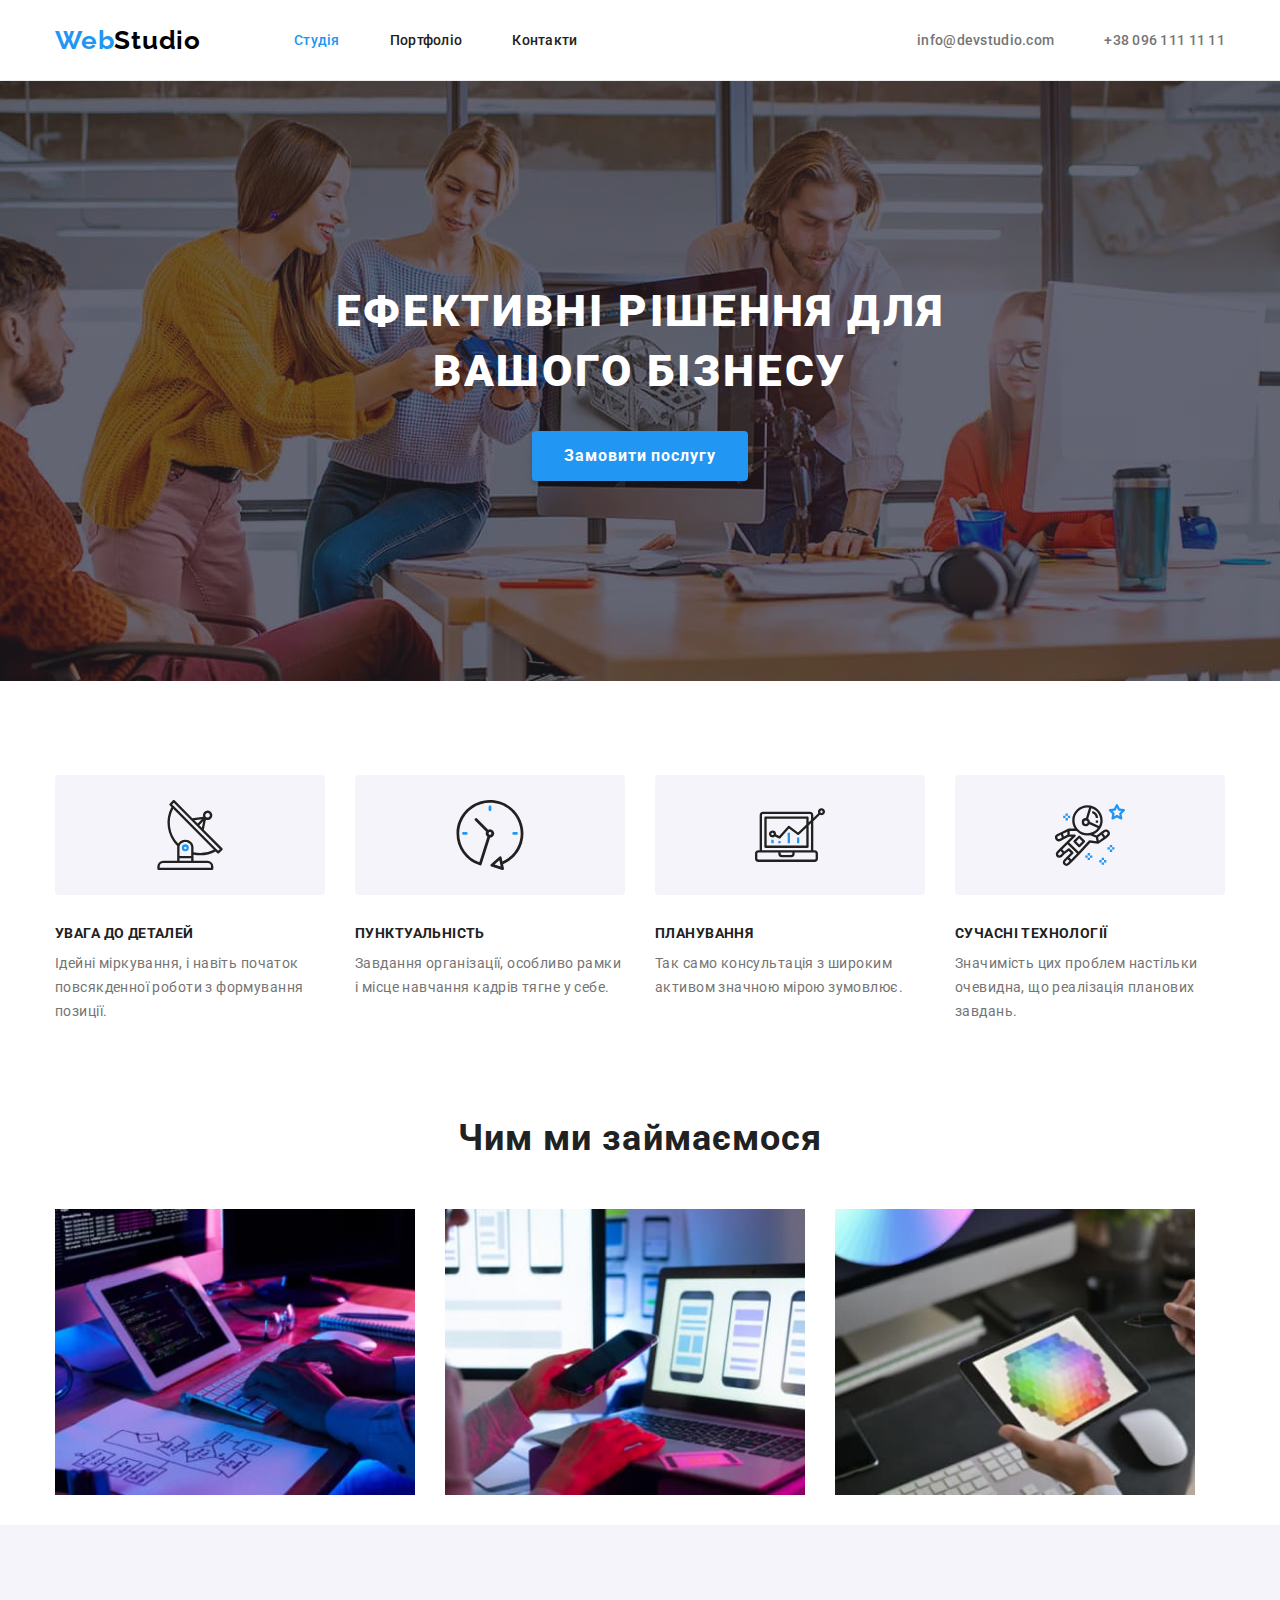
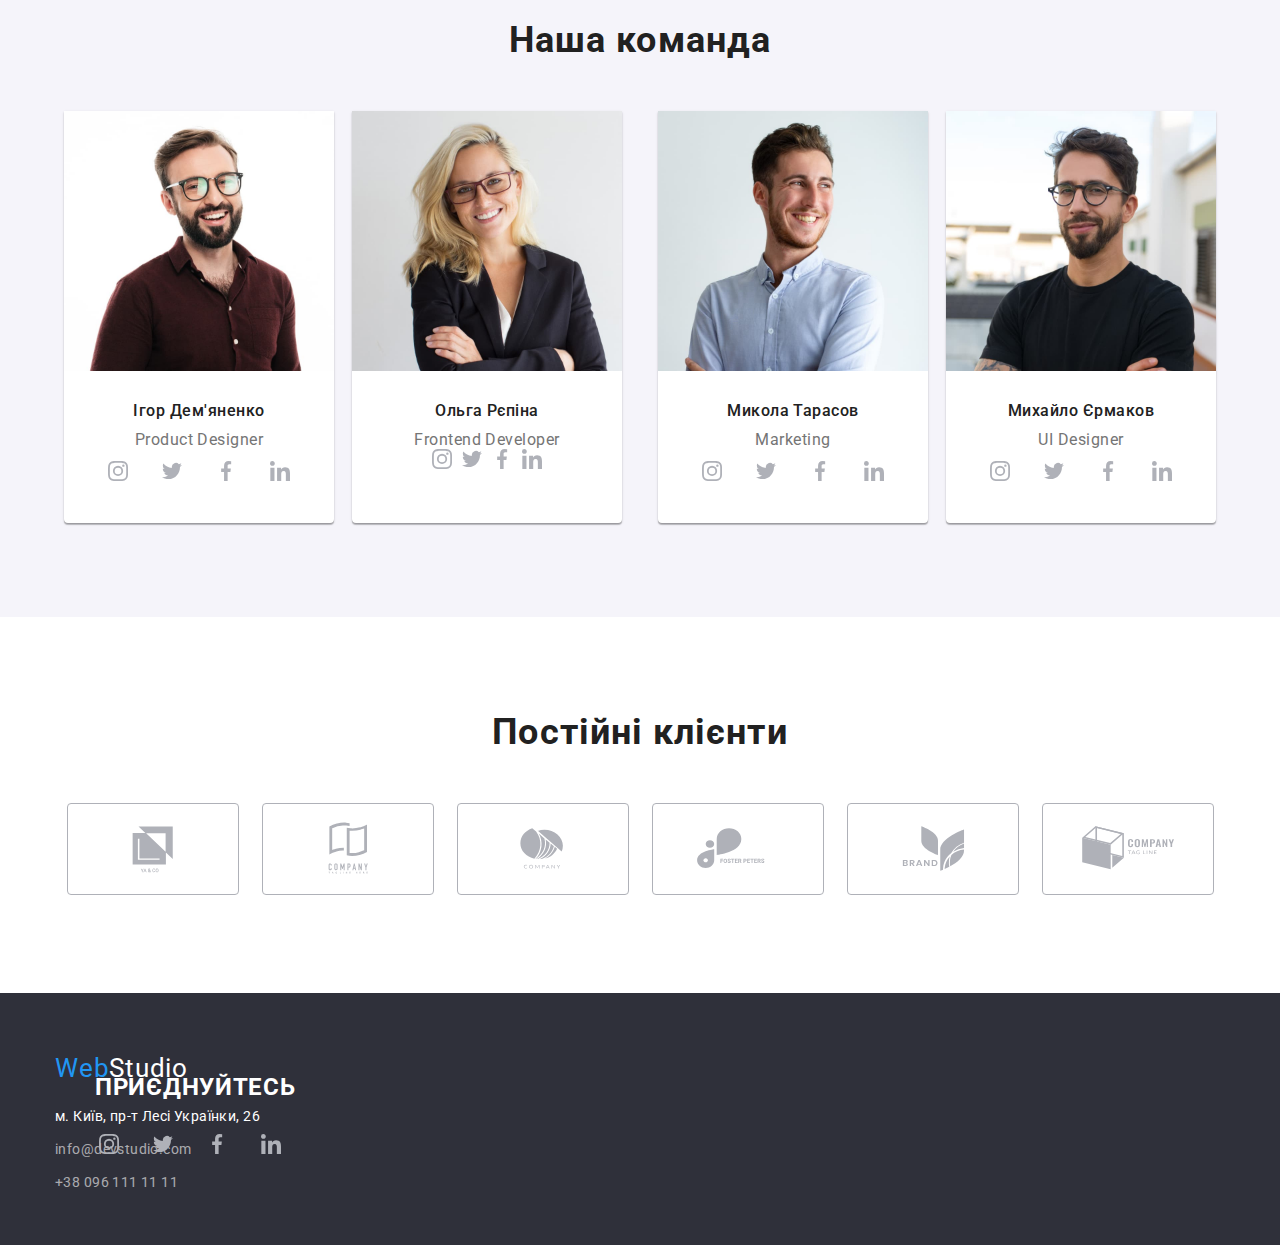
==== commit 6b665ef8: "r" ====
--- a/index.html
+++ b/index.html
@@ -36,7 +36,7 @@
             </nav>
             <ul class="header-contakt list">
                 <li class="item "> <a class="header-mail-link header-list-link item header-link link list-aktive-link"
-                        href="mail:info@devstudio.com"> info@devstudio.com</a></li>
+                        href="mailto:info@devstudio.com"> info@devstudio.com</a></li>
                 <li class="item"> <a class="header-tel-link header-list-link item  header-link link list-aktive-link"
                         href="tel:+380961111111">+38 096 111 11
                         11</a></li>
@@ -147,28 +147,28 @@
                             <p class="name-profesion">Frontend Developer</p>
                             <ul class="sotset list">
                                 <li class="social-item">
-                                    <a class="link" href="https://www.instagram.com/">
+                                    <a class="link-a" href="https://www.instagram.com/">
                                         <svg class="sotset-icon" width="20px" height="20px">
                                             <use href="./images/sotset.svg#icon-instagram"></use>
                                         </svg>
                                     </a>
                                 </li>
                                 <li class="social-item">
-                                    <a class="link" href="https://twitter.com/">
+                                    <a class="link-a" href="https://twitter.com/">
                                         <svg class="sotset-icon" width="20px" height="20px">
                                             <use href="./images/sotset.svg#icon-twitter"></use>
                                         </svg>
                                     </a>
                                 </li>
                                 <li class="social-item">
-                                    <a class="link" href="https://www.facebook.com/">
+                                    <a class="link-a" href="https://www.facebook.com/">
                                         <svg class="sotset-icon" width="20px" height="20px">
                                             <use href="./images/sotset.svg#icon-facebook"></use>
                                         </svg>
                                     </a>
                                 </li>
                                 <li class="social-item">
-                                    <a class="link" href="https://www.linkedin.com/">
+                                    <a class="link-a" href="https://www.linkedin.com/">
                                         <svg class="sotset-icon" width="20px" height="20px">
                                             <use href="./images/sotset.svg#icon-linkedin"></use>
                                         </svg>
@@ -316,40 +316,39 @@
             </address>
         </div>
         <div class="container footer-info">
-            <section class="section social-links">
-                <h2>приєднуйтесь</h2>
-                <ul class="social-ul">
-                <li>
-                    <a href="">
-                        <svg with="20px" height="20px">
+                <h2 class="priednuysa">приєднуйтесь</h2>
+                <ul class="social-ul list">
+                <li class="social-item-ft">
+                    <a href="" class="link-icon">
+                        <svg width="20px" height="20px">
                             <use href="./images/sotset.svg#icon-instagram"></use>
                         </svg>
                     </a>
                 </li>
-                <li>
-                    <a href="">
-                        <svg with="20px" height="20px">
-                            <use href="./images/sotset.svg#icon-instagram"></use>
+                <li class="social-item-ft">
+                    <a href="" class="link-icon">
+                        <svg width="20px" height="20px">
+                            <use href="./images/sotset.svg#icon-twitter"></use>
                         </svg>
                     </a>
                 </li>
-                <li>
-                    <a href="">
-                        <svg with="20px" height="20px">
-                            <use href="./images/sotset.svg#icon-instagram"></use>
+                <li class="social-item-ft">
+                    <a href="" class="link-icon">
+                        <svg width="20px" height="20px">
+                            <use href="./images/sotset.svg#icon-facebook"></use>
                         </svg>
                     </a>
                 </li>
-                <li>
-                    <a href="">
-                        <svg with="20px" height="20px">
-                            <use href="./images/sotset.svg#icon-instagram"></use>
+                <li class="social-item-ft">
+                    <a href="" class="link-icon">
+                        <svg width="20px" height="20px">
+                            <use href="./images/sotset.svg#icon-linkedin"></use>
                         </svg>
                     </a>
                 </li>
                 
             </ul>
-            </section>
+    
         </div>
     </footer>
 </body>
--- a/css/styles.css
+++ b/css/styles.css
@@ -490,5 +490,52 @@
   background: #FFFFFF;
   
 }
-.footer-info .social-ul{
-display: flex;
+
+ .social-ul{
+  position: relative;
+  display: flex;
+  justify-content: center;
+  gap: 10px;
+  left: 10px;
+  /* outline: 1px solid red; */
+ }
+ .social-ul .link-icon{
+  position: relative;
+  display: flex;
+	align-items: center;
+	justify-content: center;
+	width: 44px;
+	height: 44px;
+  fill: var(--currentColor);
+ }
+ .footer-info{
+  position: relative;
+  bottom: 120px;
+  left: 0;
+ 
+  /* outline: 2px solid teal; */
+  margin-right: 0px;
+
+ }
+ .priednuysa{
+    line-height: calc(16/14);
+    color: var(--text-section-footer-color);
+    font-weight: 700;
+    letter-spacing: 0.03em;
+    text-transform: uppercase;
+    margin-bottom: 20px;
+ }
+ .link-icon{
+  
+  font-style: normal;
+  color: rgba(255, 255, 255, 0.6);
+  position: relative;
+  right: 500px;
+  margin-top: 0px;
+  margin-right: 0px;
+ }
+ .social-item-ft .link-icon:hover{
+    fill: var(--icon-social-accent-color);
+    background-color: var(--focus-color);
+    border-radius: 50%
+ }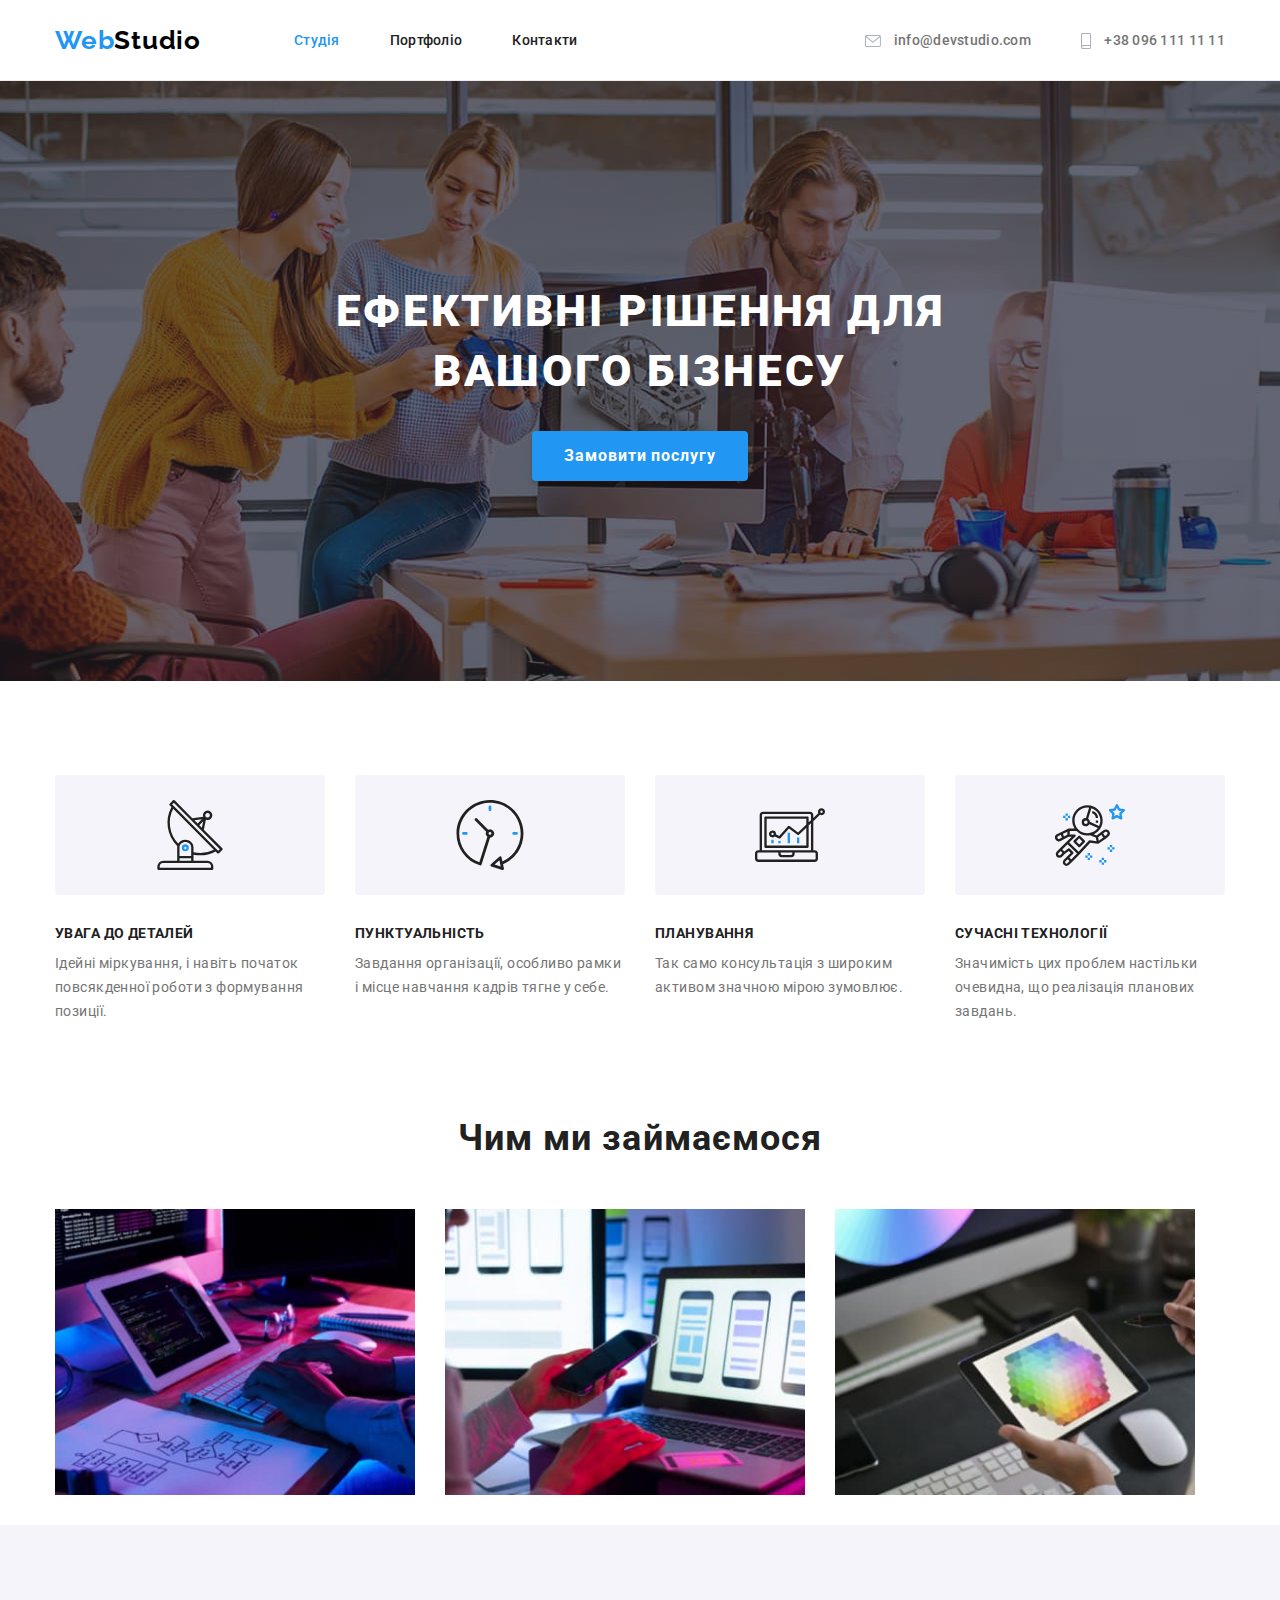
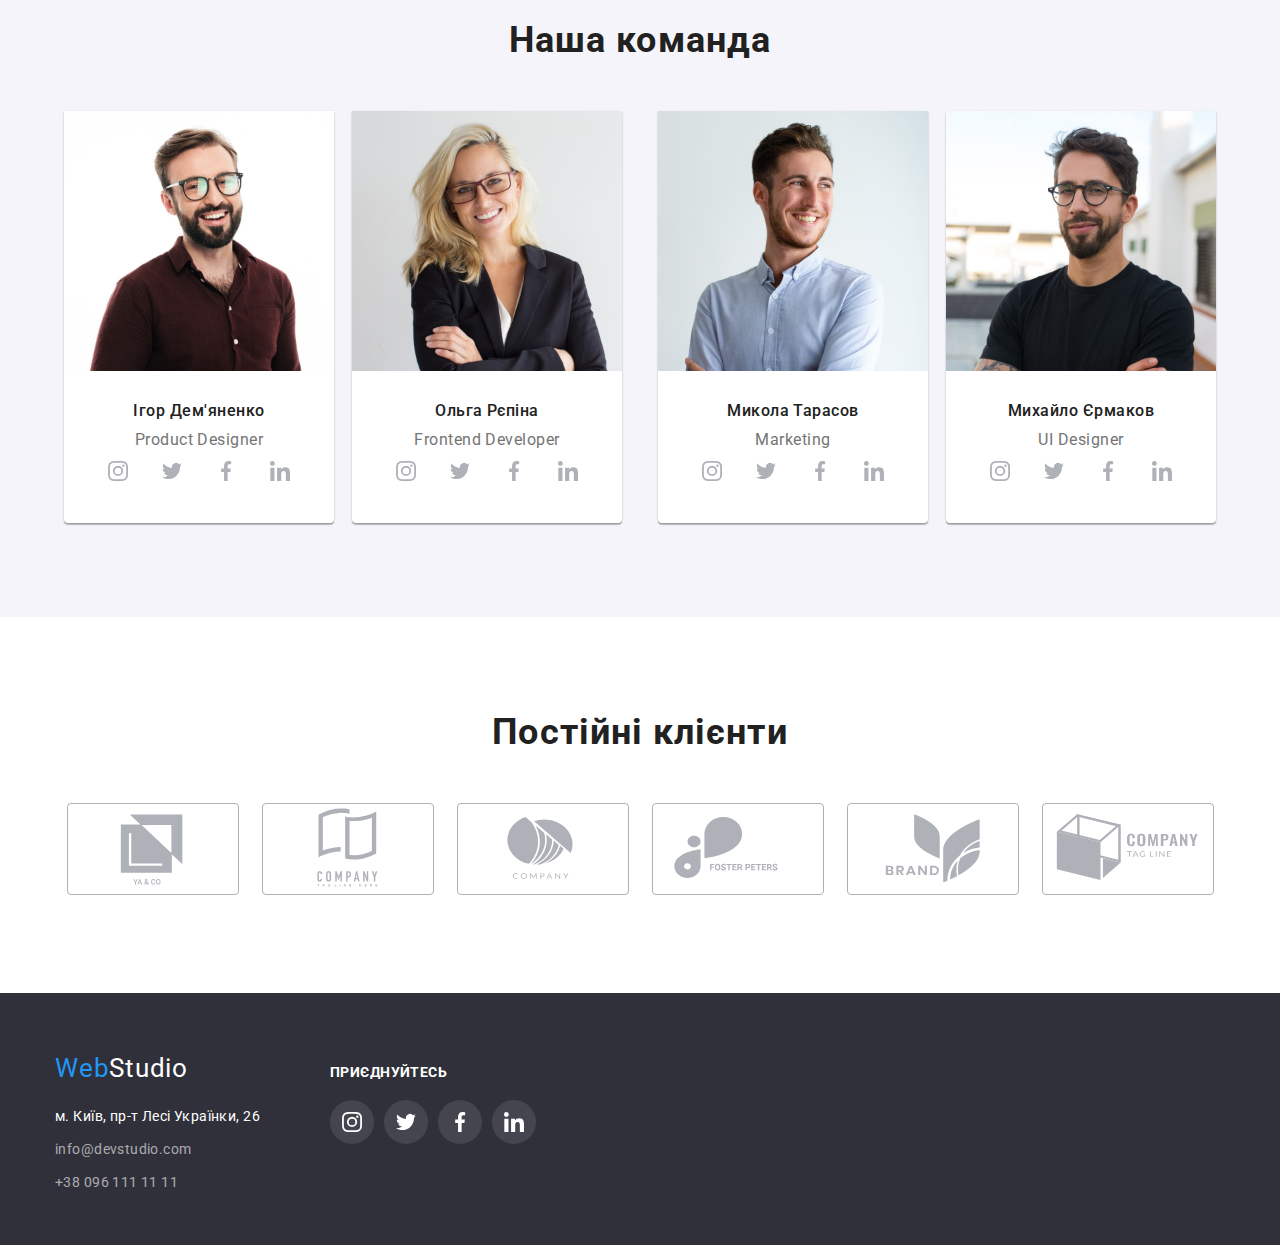
==== commit 3d985e4a: "домой" ====
--- a/index.html
+++ b/index.html
@@ -26,21 +26,30 @@
                     Web<span class="header-studio link">Studio</span>
                 </a>
                 <ul class="site-nav list">
-                    <li class="item"><a class="header-list-link header-link link list-aktive-link kurent"
+                    <li class="item"><a class="header-list-link link list-aktive-link kurent"
                             href="./">Студія</a></li>
-                    <li class="item"><a class="header-list-link header-link link list-aktive-link"
+                    <li class="item"><a class="header-list-link link list-aktive-link"
                             href="./portfolio.html">Портфоліо</a></li>
-                    <li class="item"><a class="header-list-link header-link link list-aktive-link"
+                    <li class="item"><a class="header-list-link link list-aktive-link"
                             href="#contakts">Контакти</a></li>
                 </ul>
             </nav>
             <ul class="header-contakt list">
-                <li class="item "> <a class="header-mail-link header-list-link item header-link link list-aktive-link"
-                        href="mailto:info@devstudio.com"> info@devstudio.com</a></li>
-                <li class="item"> <a class="header-tel-link header-list-link item  header-link link list-aktive-link"
-                        href="tel:+380961111111">+38 096 111 11
-                        11</a></li>
-            </ul>
+                <li class="item ">
+                  <a class="header-mail-link header-list-link item link list-aktive-link" href="mailto:info@devstudio.com">
+                    <svg class="contacts-icon" width="16px" height="12px">
+                      <use href="./images/sotset.svg#icon-envelope"></use>
+                    </svg>
+                    info@devstudio.com
+                  </a>
+                </li>
+                <li class="item "><a class="header-mail-link header-list-link item link list-aktive-link" href="tel:+380961111111">
+                    
+                    <svg class="contacts-icon" width="10px" height="16px">
+                      <use href="./images/sotset.svg#icon-smartphone"></use>
+                    </svg>
+                    +38 096 111 11 11</a></li>
+              </ul>
         </div>
     </header>
     <main>
@@ -147,35 +156,34 @@
                             <p class="name-profesion">Frontend Developer</p>
                             <ul class="sotset list">
                                 <li class="social-item">
-                                    <a class="link-a" href="https://www.instagram.com/">
+                                    <a class="link" href="https://www.instagram.com/">
                                         <svg class="sotset-icon" width="20px" height="20px">
                                             <use href="./images/sotset.svg#icon-instagram"></use>
                                         </svg>
                                     </a>
                                 </li>
                                 <li class="social-item">
-                                    <a class="link-a" href="https://twitter.com/">
+                                    <a class="link" href="https://twitter.com/">
                                         <svg class="sotset-icon" width="20px" height="20px">
                                             <use href="./images/sotset.svg#icon-twitter"></use>
                                         </svg>
                                     </a>
                                 </li>
                                 <li class="social-item">
-                                    <a class="link-a" href="https://www.facebook.com/">
+                                    <a class="link" href="https://www.facebook.com/">
                                         <svg class="sotset-icon" width="20px" height="20px">
                                             <use href="./images/sotset.svg#icon-facebook"></use>
                                         </svg>
                                     </a>
                                 </li>
                                 <li class="social-item">
-                                    <a class="link-a" href="https://www.linkedin.com/">
+                                    <a class="link" href="https://www.linkedin.com/">
                                         <svg class="sotset-icon" width="20px" height="20px">
                                             <use href="./images/sotset.svg#icon-linkedin"></use>
                                         </svg>
                                     </a>
                                 </li>
                             </ul>
-
 
 
                     <li>
@@ -297,58 +305,60 @@
         </section>
     </main>
     <footer class="footer">
-        <div class="container">
-            <a class="footer-logo link" href="index.html">
-                Web<span class="footer-logo-studio">Studio</span>
-            </a>
-            <address id="contakts" class="footer-adres">
-                <ul class="footer-ul list">
-                    <li class="item"><a class="footer-list-item list-aktive-link link"
-                            href="https://goo.gl/maps/NmpcZfHMNgNycroPA">м.
-                            Київ,
-                            пр-т Лесі Українки, 26</a></li>
-                    <li class="item"><a class="footer-item list-aktive-link link"
-                            href="mail:info@devstudio.com">info@devstudio.com</a>
-                    </li>
-                    <li class="item"><a class="footer-item list-aktive-link link" href="tel:+380961111111">+38 096 111
-                            11 11</a></li>
-                </ul>
-            </address>
-        </div>
-        <div class="container footer-info">
+        <div class="container footer-container">
+            <div class="ft-info">
+                <a class="footer-logo link" href="index.html">
+                    Web<span class="footer-logo-studio">Studio</span>
+                </a>
+                <address id="contakts" class="footer-adres">
+                    <ul class="footer-ul list">
+                        <li class="item"><a class="footer-list-item list-aktive-link link"
+                                href="https://goo.gl/maps/NmpcZfHMNgNycroPA">м.
+                                Київ,
+                                пр-т Лесі Українки, 26</a></li>
+                        <li class="item"><a class="footer-item list-aktive-link link"
+                                href="mail:info@devstudio.com">info@devstudio.com</a>
+                        </li>
+                        <li class="item"><a class="footer-item list-aktive-link link" href="tel:+380961111111">+38 096
+                                111 11 11</a></li>
+                    </ul>
+                </address>
+            </div>
+            <div class="ft-info">
                 <h2 class="priednuysa">приєднуйтесь</h2>
                 <ul class="social-ul list">
-                <li class="social-item-ft">
-                    <a href="" class="link-icon">
-                        <svg width="20px" height="20px">
-                            <use href="./images/sotset.svg#icon-instagram"></use>
-                        </svg>
-                    </a>
-                </li>
-                <li class="social-item-ft">
-                    <a href="" class="link-icon">
-                        <svg width="20px" height="20px">
-                            <use href="./images/sotset.svg#icon-twitter"></use>
-                        </svg>
-                    </a>
-                </li>
-                <li class="social-item-ft">
-                    <a href="" class="link-icon">
-                        <svg width="20px" height="20px">
-                            <use href="./images/sotset.svg#icon-facebook"></use>
-                        </svg>
-                    </a>
-                </li>
-                <li class="social-item-ft">
-                    <a href="" class="link-icon">
-                        <svg width="20px" height="20px">
-                            <use href="./images/sotset.svg#icon-linkedin"></use>
-                        </svg>
-                    </a>
-                </li>
-                
-            </ul>
-    
+                    <li class="social-item-ft">
+                        <a href="" class="link-icon link">
+                            <svg width="20px" height="20px">
+                                <use href="./images/sotset.svg#icon-instagram"></use>
+                            </svg>
+                        </a>
+                    </li>
+                    <li class="social-item-ft">
+                        <a href="" class="link-icon link">
+                            <svg width="20px" height="20px">
+                                <use href="./images/sotset.svg#icon-twitter"></use>
+                                </svg>
+                        </a>
+                    </li>
+                    <li class="social-item-ft">
+                        <a href="" class="link-icon link">
+                            <svg width="20px" height="20px">
+                                <use href="./images/sotset.svg#icon-facebook"></use>
+                            </svg>
+                        </a>
+                    </li>
+                    <li class="social-item-ft">
+                        <a href="" class="link-icon link">
+                            <svg class="sotset-icon" width="20px" height="20px">
+                                <use href="./images/sotset.svg#icon-linkedin"></use>
+                            </svg>
+                        </a>
+                    </li>
+
+                </ul>
+
+            </div>
         </div>
     </footer>
 </body>
--- a/css/styles.css
+++ b/css/styles.css
@@ -113,9 +113,16 @@
 .list-aktive-link:hover,
 .list-aktive-link:focus {
   color: var(--focus-color);
+  fill: var(--icon-accent-partners-color);
 }
 .kurent {
   color: var(--focus-color);
+}
+/* иконки тел. и меил */
+.contacts-icon {
+  vertical-align: middle;
+	margin-right: 10px;
+  color: var(--o-nas-color);
 }
 
 .header-tel-link {
@@ -370,6 +377,53 @@
   letter-spacing: 0.03em;
   color: rgba(255, 255, 255, 0.6);
 }
+/* футер сотсети */
+
+.social-ul{
+  display: flex;
+  justify-content: center;
+  gap: 10px;
+  /* left: 10px; */
+  /* outline: 1px solid red; */
+ }
+
+ .footer-container {
+  display: flex;
+  align-items: baseline;
+  gap: 70px;
+ }
+ .ft-info .social-ul {
+  display: flex;
+  justify-content: center;
+  position: relative;
+ }
+ .social-ul .link-icon {
+  display: flex;
+    align-items: center;
+    justify-content: center;
+    width: 44px;
+    height: 44px;
+    fill: #fff;
+    background-color: rgba(255, 255, 255, 0.1);
+    border-radius: 50%
+ }
+  /* outline: 2px solid teal; */
+
+ .priednuysa{
+    font-size: 14px;
+    line-height: calc(16/14);
+    color: var(--text-section-footer-color);
+    font-weight: 700;
+    letter-spacing: 0.03em;
+    text-transform: uppercase;
+    margin-bottom: 20px;
+ }
+ .link-icon:hover{
+  fill: var(--icon-social-accent-color);
+    background-color: var(--focus-color);
+    border-radius: 50%
+ }
+
 
 /* Поттфолио */
 .portfolio-blok{
@@ -490,52 +544,3 @@
   background: #FFFFFF;
   
 }
-
- .social-ul{
-  position: relative;
-  display: flex;
-  justify-content: center;
-  gap: 10px;
-  left: 10px;
-  /* outline: 1px solid red; */
- }
- .social-ul .link-icon{
-  position: relative;
-  display: flex;
-	align-items: center;
-	justify-content: center;
-	width: 44px;
-	height: 44px;
-  fill: var(--currentColor);
- }
- .footer-info{
-  position: relative;
-  bottom: 120px;
-  left: 0;
- 
-  /* outline: 2px solid teal; */
-  margin-right: 0px;
-
- }
- .priednuysa{
-    line-height: calc(16/14);
-    color: var(--text-section-footer-color);
-    font-weight: 700;
-    letter-spacing: 0.03em;
-    text-transform: uppercase;
-    margin-bottom: 20px;
- }
- .link-icon{
-  
-  font-style: normal;
-  color: rgba(255, 255, 255, 0.6);
-  position: relative;
-  right: 500px;
-  margin-top: 0px;
-  margin-right: 0px;
- }
- .social-item-ft .link-icon:hover{
-    fill: var(--icon-social-accent-color);
-    background-color: var(--focus-color);
-    border-radius: 50%
- }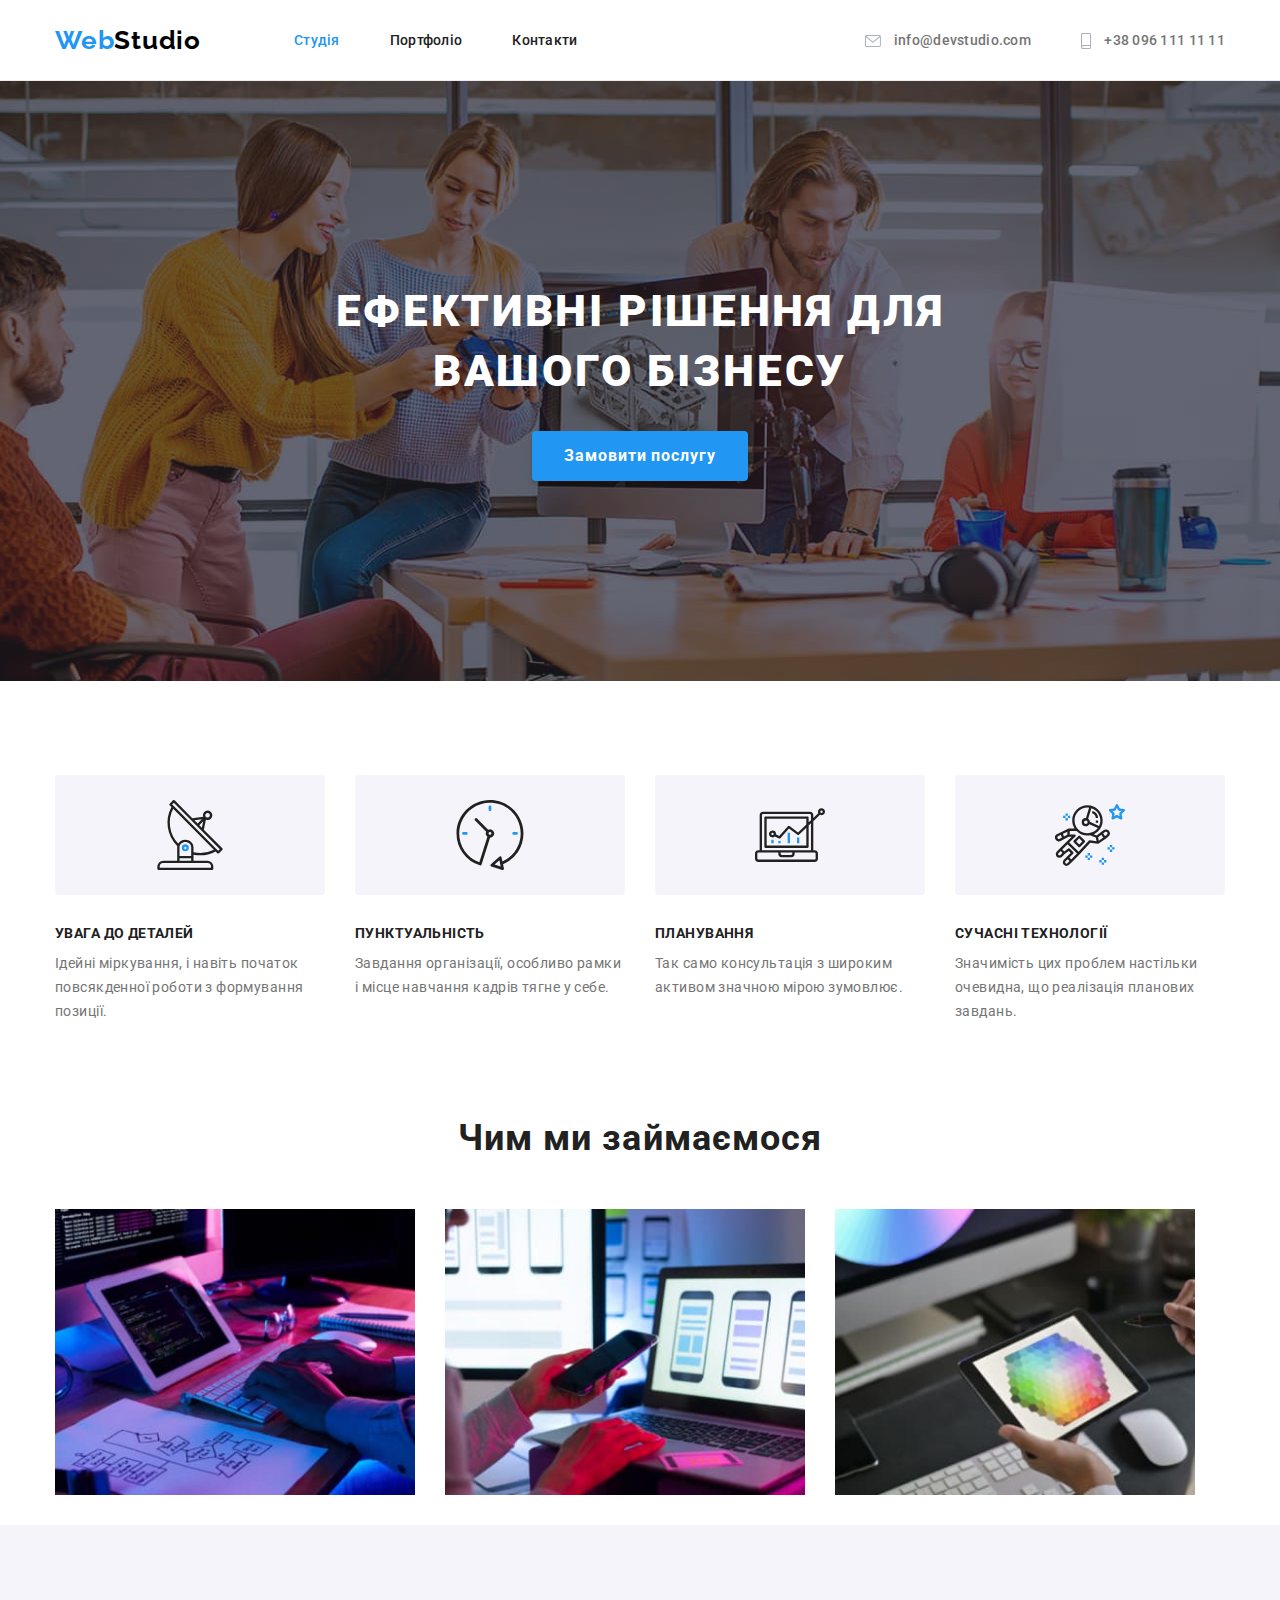
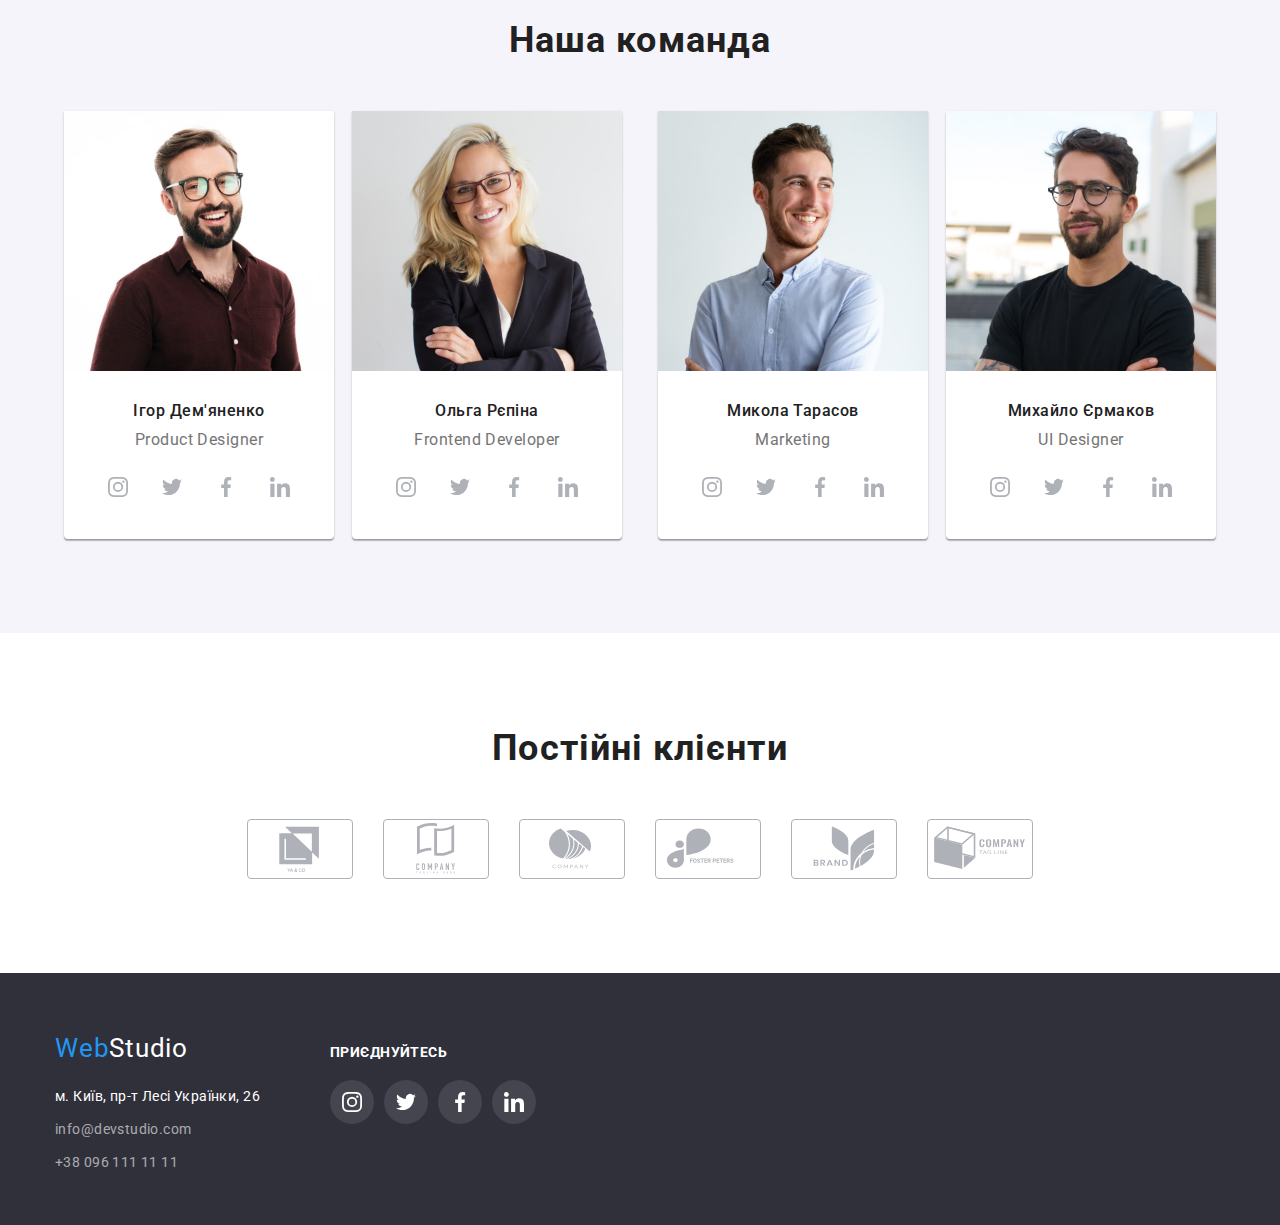
==== commit 102f53a7: "спать" ====
--- a/index.html
+++ b/index.html
@@ -26,30 +26,31 @@
                     Web<span class="header-studio link">Studio</span>
                 </a>
                 <ul class="site-nav list">
-                    <li class="item"><a class="header-list-link link list-aktive-link kurent"
-                            href="./">Студія</a></li>
+                    <li class="item"><a class="header-list-link link list-aktive-link kurent" href="./">Студія</a></li>
                     <li class="item"><a class="header-list-link link list-aktive-link"
                             href="./portfolio.html">Портфоліо</a></li>
-                    <li class="item"><a class="header-list-link link list-aktive-link"
-                            href="#contakts">Контакти</a></li>
+                    <li class="item"><a class="header-list-link link list-aktive-link" href="#contakts">Контакти</a>
+                    </li>
                 </ul>
             </nav>
             <ul class="header-contakt list">
                 <li class="item ">
-                  <a class="header-mail-link header-list-link item link list-aktive-link" href="mailto:info@devstudio.com">
-                    <svg class="contacts-icon" width="16px" height="12px">
-                      <use href="./images/sotset.svg#icon-envelope"></use>
-                    </svg>
-                    info@devstudio.com
-                  </a>
+                    <a class="header-mail-link header-list-link item link list-aktive-link"
+                        href="mailto:info@devstudio.com">
+                        <svg class="contacts-icon" width="16px" height="12px">
+                            <use href="./images/sotset.svg#icon-envelope"></use>
+                        </svg>
+                        info@devstudio.com
+                    </a>
                 </li>
-                <li class="item "><a class="header-mail-link header-list-link item link list-aktive-link" href="tel:+380961111111">
-                    
-                    <svg class="contacts-icon" width="10px" height="16px">
-                      <use href="./images/sotset.svg#icon-smartphone"></use>
-                    </svg>
-                    +38 096 111 11 11</a></li>
-              </ul>
+                <li class="item "><a class="header-mail-link header-list-link item link list-aktive-link"
+                        href="tel:+380961111111">
+
+                        <svg class="contacts-icon" width="10px" height="16px">
+                            <use href="./images/sotset.svg#icon-smartphone"></use>
+                        </svg>
+                        +38 096 111 11 11</a></li>
+            </ul>
         </div>
     </header>
     <main>
@@ -271,34 +272,46 @@
                 <h2 class="name-comands-text">Постійні клієнти</h2>
                 <ul class="client list">
                     <li>
-                        <svg class="svg-icon" width="172px" height="92px">
+                        <a href="" class="link">
+                        <svg class="svg-icon" width="106px" height="60px">
                             <use href="./images/sotset.svg#icon-Client1"></use>
                         </svg>
-                    </li>
-                    <li>
-                        <svg class="svg-icon" width="172px" height="92px">
+                        </a>
+                    </li>
+                    <li>
+                        <a href="" class="link">
+                        <svg class="svg-icon" width="106px" height="60px">
                             <use href="./images/sotset.svg#icon-Client2"></use>
                         </svg>
-                    </li>
-                    <li>
-                        <svg class="svg-icon" width="172px" height="92px">
+                        </a>
+                    </li>
+                    <li>
+                        <a href="" class="link">
+                        <svg class="svg-icon" width="106px" height="60px">
                             <use href="./images/sotset.svg#icon-Client3"></use>
                         </svg>
-                    </li>
-                    <li>
-                        <svg class="svg-icon" width="172px" height="92px">
+                        </a>
+                    </li>
+                    <li>
+                        <a href="" class="link">
+                        <svg class="svg-icon" width="106px" height="60px">
                             <use href="./images/sotset.svg#icon-Client4"></use>
                         </svg>
-                    </li>
-                    <li>
-                        <svg class="svg-icon" width="172px" height="92px">
+                        </a>
+                    </li>
+                    <li>
+                        <a href="" class="link">
+                        <svg class="svg-icon" width="106px" height="60px">
                             <use href="./images/sotset.svg#icon-Client5"></use>
                         </svg>
-                    </li>
-                    <li>
-                        <svg class="svg-icon" width="172px" height="92px">
+                        </a>
+                    </li>
+                    <li>
+                        <a href="" class="link">
+                        <svg class="svg-icon" width="106px" height="60px">
                             <use href="./images/sotset.svg#icon-Client6"></use>
                         </svg>
+                        </a>
                     </li>
                 </ul>
             </div>
@@ -338,7 +351,7 @@
                         <a href="" class="link-icon link">
                             <svg width="20px" height="20px">
                                 <use href="./images/sotset.svg#icon-twitter"></use>
-                                </svg>
+                            </svg>
                         </a>
                     </li>
                     <li class="social-item-ft">
--- a/css/styles.css
+++ b/css/styles.css
@@ -146,7 +146,7 @@
   padding-bottom: 200px;
  background: var(--bg-screan-footer-color);
 
-    height: 600px;
+  
     max-width: 1600px;
     margin-left: auto;
     margin-right: auto;
@@ -306,7 +306,8 @@
 
 }
 
-.social-item .link:hover {
+.social-item .link:hover,
+ .social-item .link:focus{
   fill: var(--icon-social-accent-color);
   background-color: var(--focus-color);
   border-radius: 50%
@@ -319,18 +320,35 @@
     0px 2px 1px rgba(0, 0, 0, 0.2);
   border-radius: 0px 0px 4px 4px;
 }
+.sotset .social-item{
+padding-top: 16px;
+}
 .client{
   display: flex;
-  justify-content:space-around;
+  justify-content:center;
+  gap: 30px;
+ 
 }
 .svg-icon{
-    border: 1px solid var(--icon-currentColor);
+    display: flex;
+    align-items: center;
+    justify-content: center;
+    /* width:170px;
+    height: 92px; */
+    border: 1px solid #AFB1B8;
     border-radius: 4px;
-    fill: var(--icon-currentColor);
-}
-.svg-icon:hover{
+    fill:var(--icon-currentColor);
+    /* border: 1px solid var(--icon-currentColor);
+    border-radius: 4px;
+    fill: var(--icon-currentColor); */
+
+}
+.client .svg-icon:hover,
+.client .svg-icon:focus {
   fill: var(--icon-accent-partners-color);
   border-color: var(--icon-accent-partners-color);
+  
+  
   }
 /* footer */
 .footer {
@@ -418,7 +436,8 @@
     text-transform: uppercase;
     margin-bottom: 20px;
  }
- .link-icon:hover{
+ .link-icon:hover,
+  .link-icon:focus{
   fill: var(--icon-social-accent-color);
     background-color: var(--focus-color);
     border-radius: 50%
@@ -429,6 +448,11 @@
 .portfolio-blok{
   display: flex;
   flex-wrap: wrap;
+   /* margin-bottom: 50px; */
+/* 
+    width: 575px;
+    margin-left: auto;
+    margin-right: auto; */
 }
 .portholio-item {
   max-width: calc((100% - 60px)/3);
@@ -461,6 +485,7 @@
   margin-bottom: 50px;
   margin-left: auto;
   margin-right: auto;
+  
     
 
     }
@@ -516,6 +541,19 @@
  border: 1px solid var(--border-cards-color);
   border-top: none;
 }
+.portfolio-blok .link{
+  display: block;
+}
+.portfolio-blok .link:hover,
+ .portfolio-blok .link:focus {
+    box-shadow: 0px 1px 1px rgba(0, 0, 0, 0.12), 0px 4px 4px rgba(0, 0, 0, 0.06), 1px 4px 6px rgba(0, 0, 0, 0.16);
+ }
+ .portfolio-blok> .item:nth-child(n+4) {
+    margin-top: 30px;
+    }
+    .portfolio-blok .item:nth-child(3n){
+     margin-right: 0;
+ }
 .poster-text {
   margin-bottom: 4px;
   font-weight: 700;
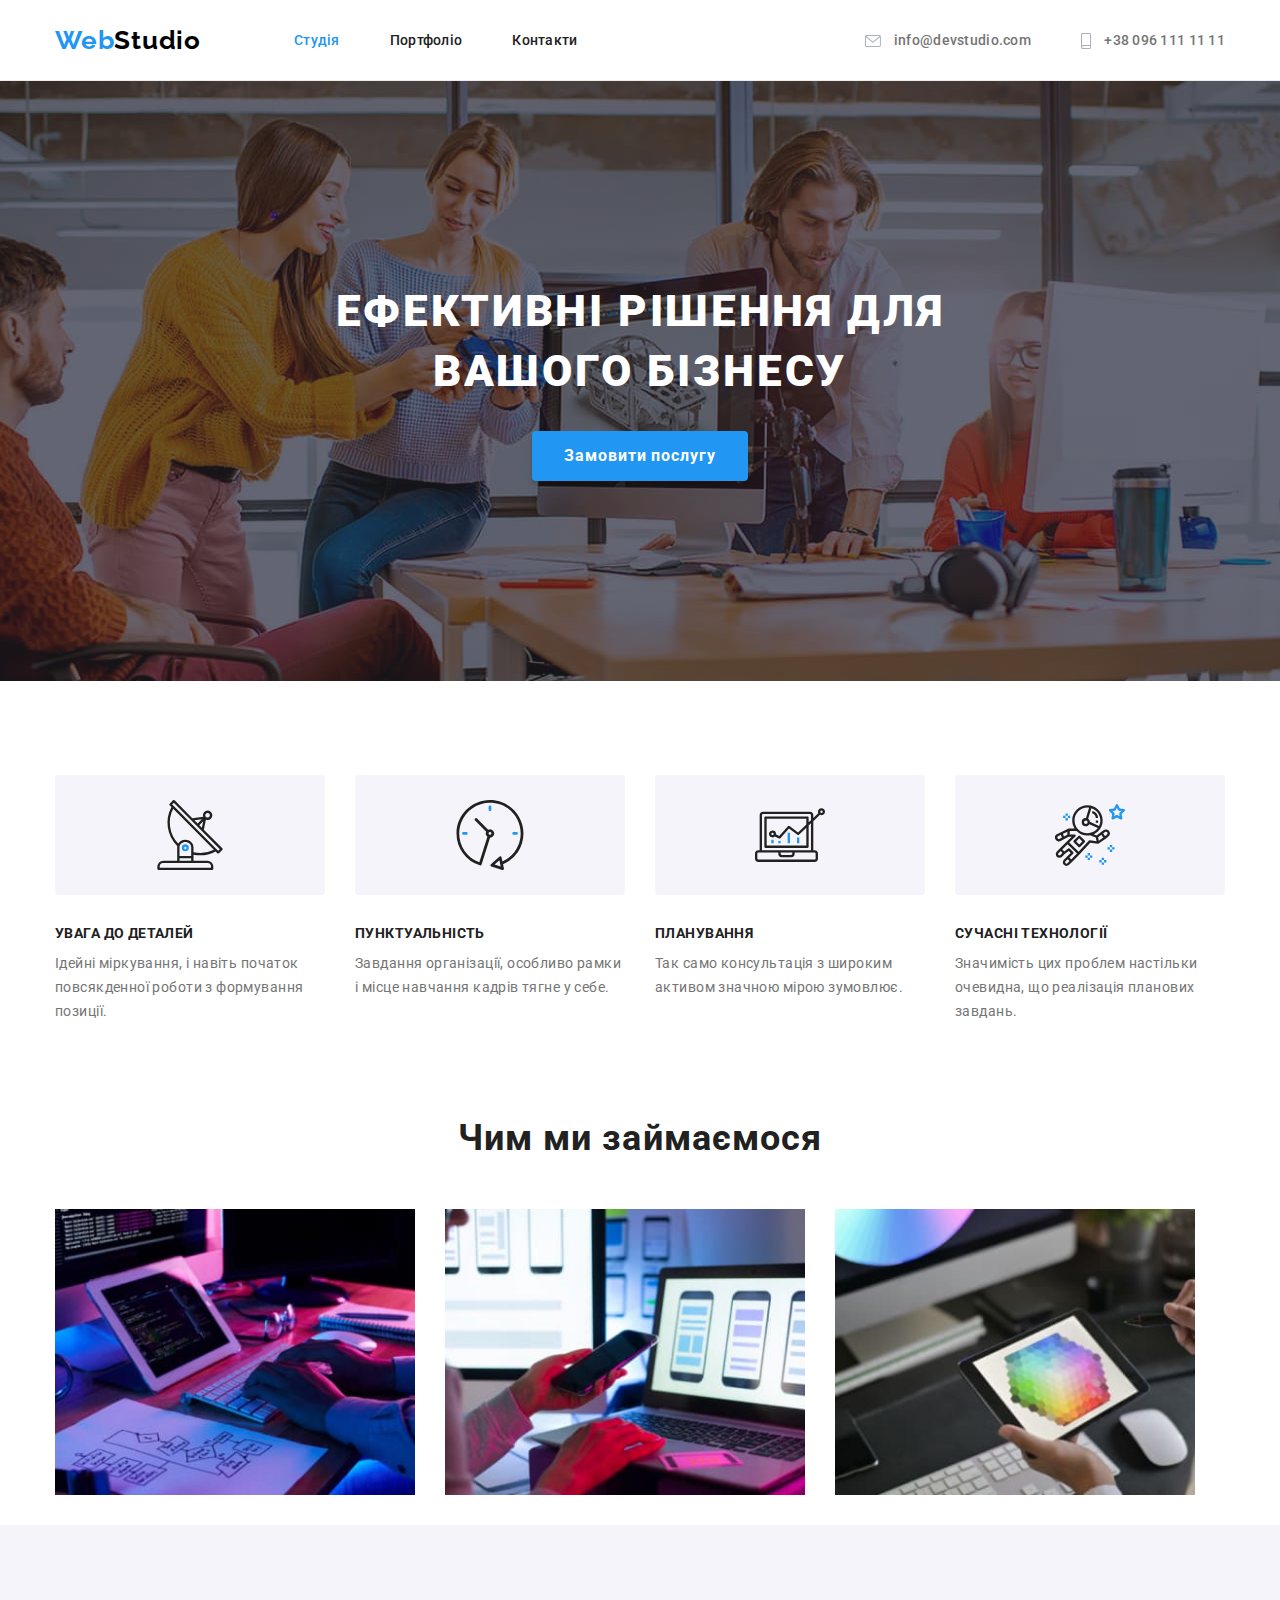
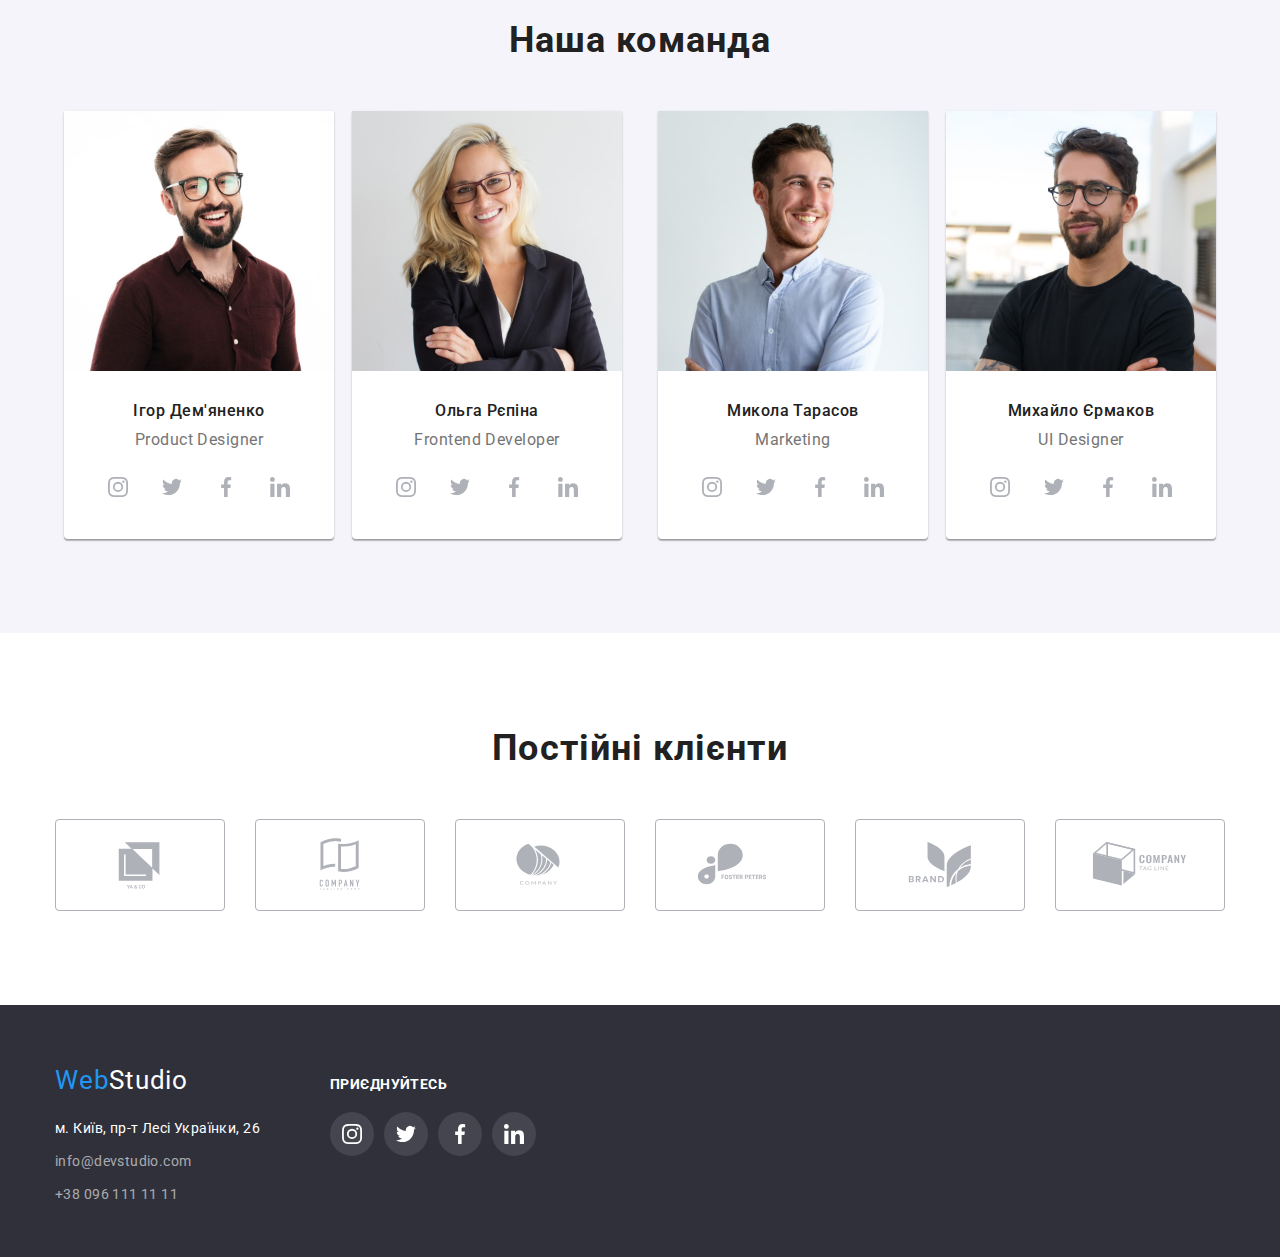
==== commit 078135dc: "доробив" ====
--- a/index.html
+++ b/index.html
@@ -272,42 +272,42 @@
                 <h2 class="name-comands-text">Постійні клієнти</h2>
                 <ul class="client list">
                     <li>
-                        <a href="" class="link">
+                        <a href="" class="permanent-clients link">
                         <svg class="svg-icon" width="106px" height="60px">
                             <use href="./images/sotset.svg#icon-Client1"></use>
                         </svg>
                         </a>
                     </li>
                     <li>
-                        <a href="" class="link">
+                        <a href="" class=" permanent-clients link">
                         <svg class="svg-icon" width="106px" height="60px">
                             <use href="./images/sotset.svg#icon-Client2"></use>
                         </svg>
                         </a>
                     </li>
                     <li>
-                        <a href="" class="link">
+                        <a href="" class="permanent-clients link">
                         <svg class="svg-icon" width="106px" height="60px">
                             <use href="./images/sotset.svg#icon-Client3"></use>
                         </svg>
                         </a>
                     </li>
                     <li>
-                        <a href="" class="link">
+                        <a href="" class="permanent-clients link">
                         <svg class="svg-icon" width="106px" height="60px">
                             <use href="./images/sotset.svg#icon-Client4"></use>
                         </svg>
                         </a>
                     </li>
                     <li>
-                        <a href="" class="link">
+                        <a href="" class=" permanent-clients link">
                         <svg class="svg-icon" width="106px" height="60px">
                             <use href="./images/sotset.svg#icon-Client5"></use>
                         </svg>
                         </a>
                     </li>
                     <li>
-                        <a href="" class="link">
+                        <a href="" class="permanent-clients link">
                         <svg class="svg-icon" width="106px" height="60px">
                             <use href="./images/sotset.svg#icon-Client6"></use>
                         </svg>
--- a/css/styles.css
+++ b/css/styles.css
@@ -329,22 +329,22 @@
   gap: 30px;
  
 }
-.svg-icon{
+.permanent-clients{
     display: flex;
     align-items: center;
     justify-content: center;
-    /* width:170px;
-    height: 92px; */
+    width:170px;
+    height: 92px;
     border: 1px solid #AFB1B8;
     border-radius: 4px;
     fill:var(--icon-currentColor);
-    /* border: 1px solid var(--icon-currentColor);
+    border: 1px solid var(--icon-currentColor);
     border-radius: 4px;
-    fill: var(--icon-currentColor); */
-
-}
-.client .svg-icon:hover,
-.client .svg-icon:focus {
+    fill: var(--icon-currentColor);
+
+}
+.permanent-clients:hover,
+.permanent-clients:focus {
   fill: var(--icon-accent-partners-color);
   border-color: var(--icon-accent-partners-color);
   
